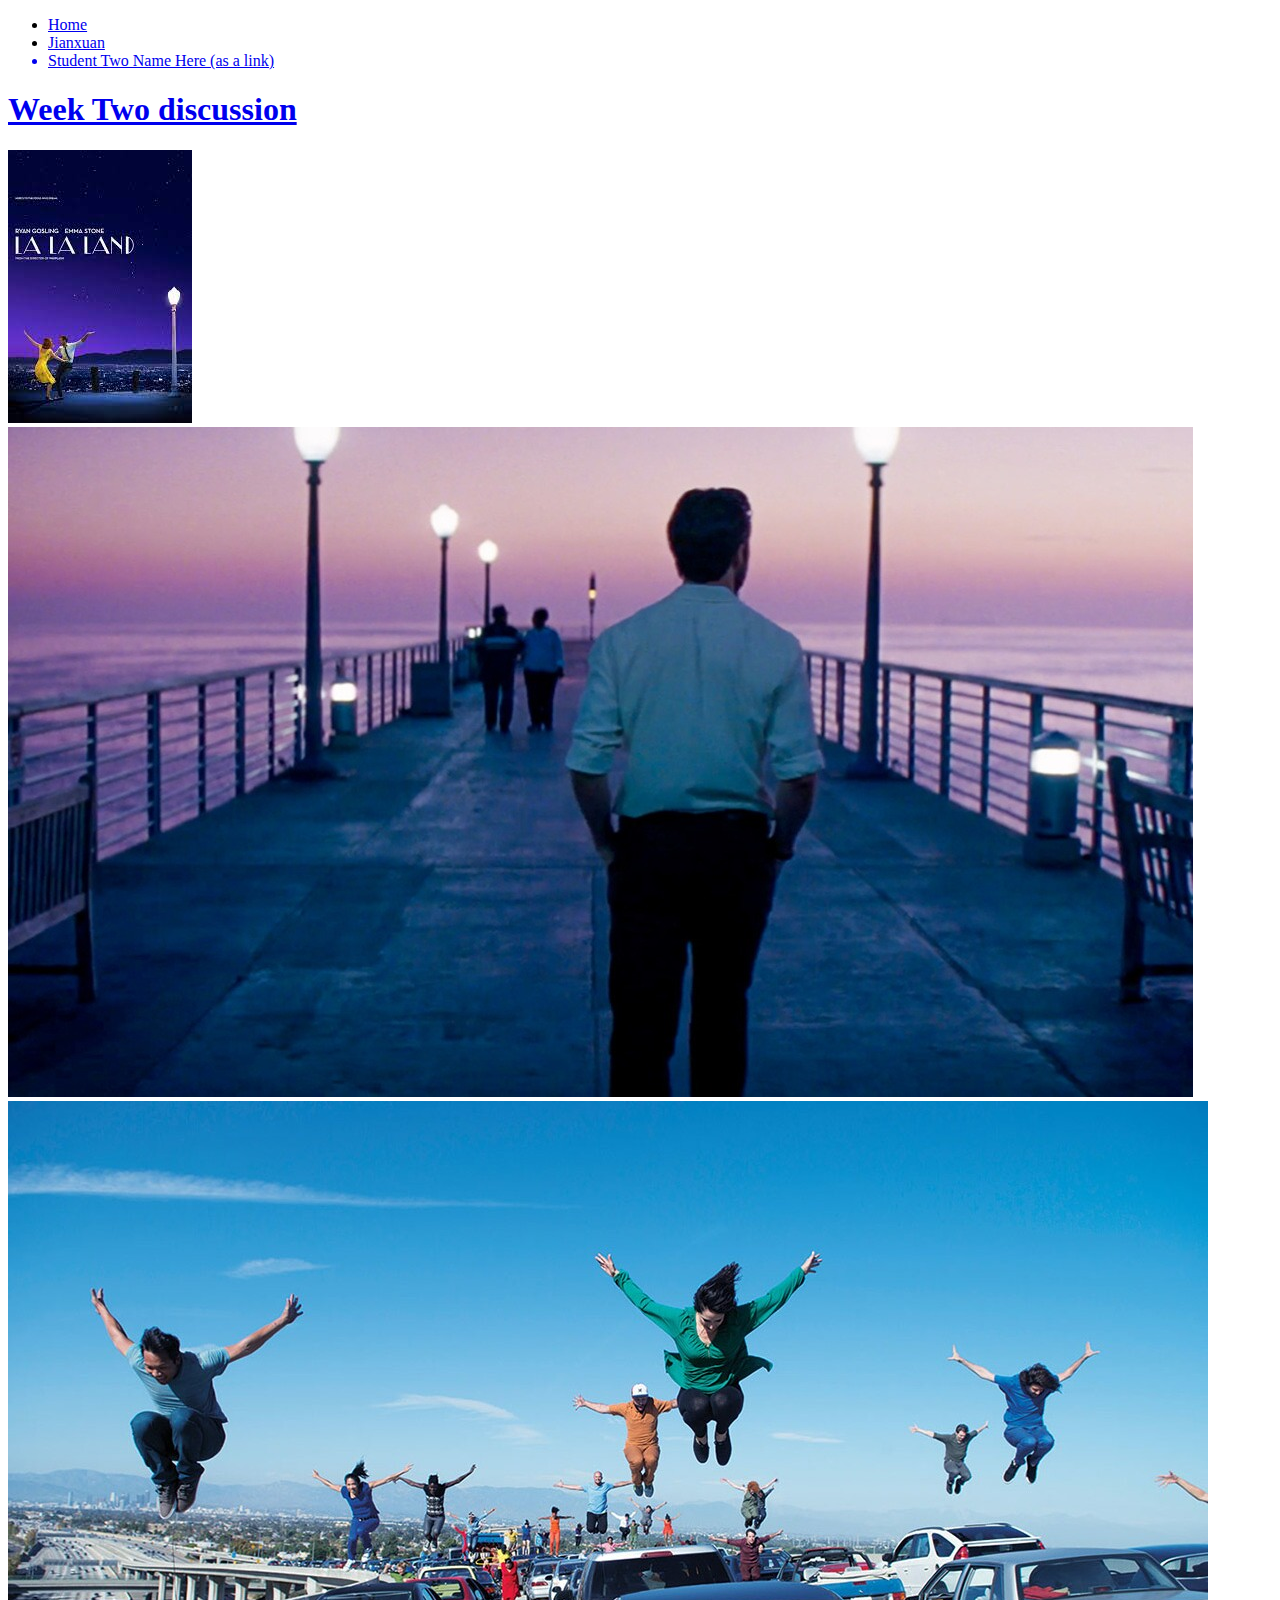
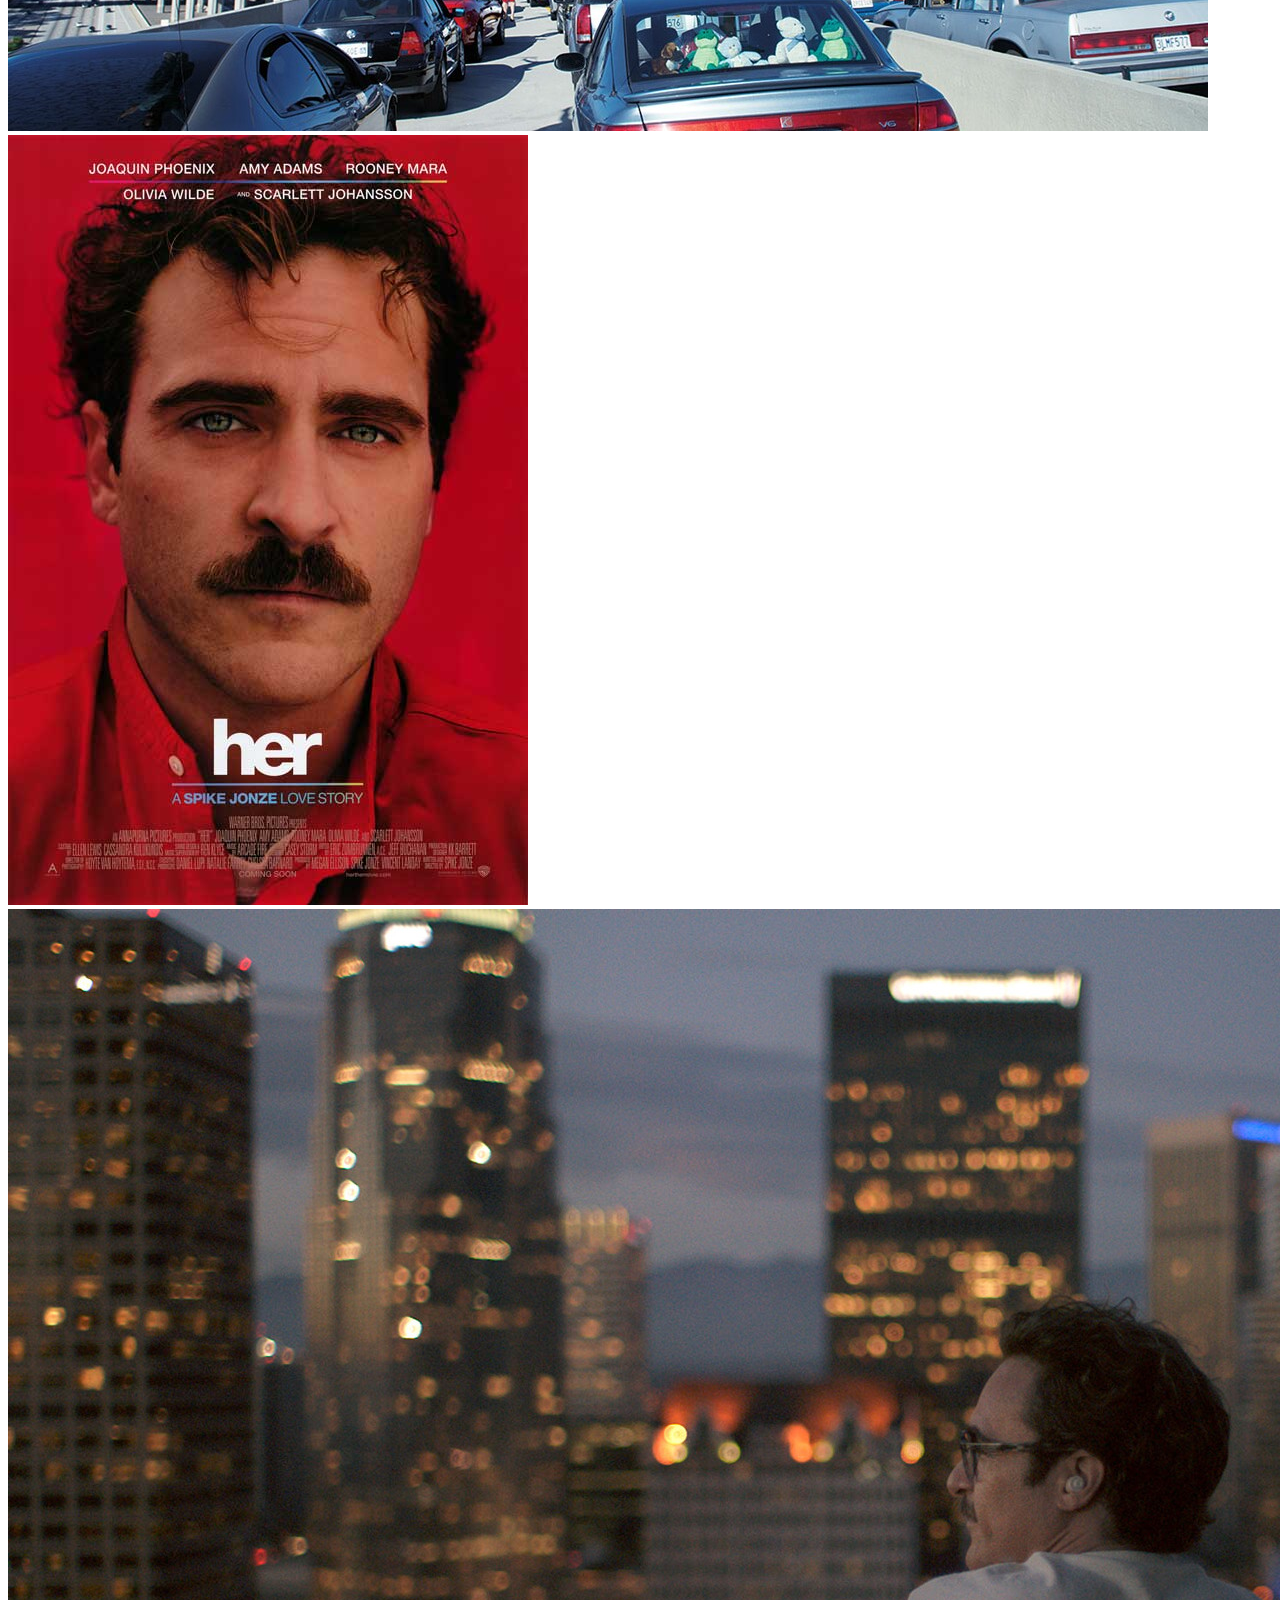
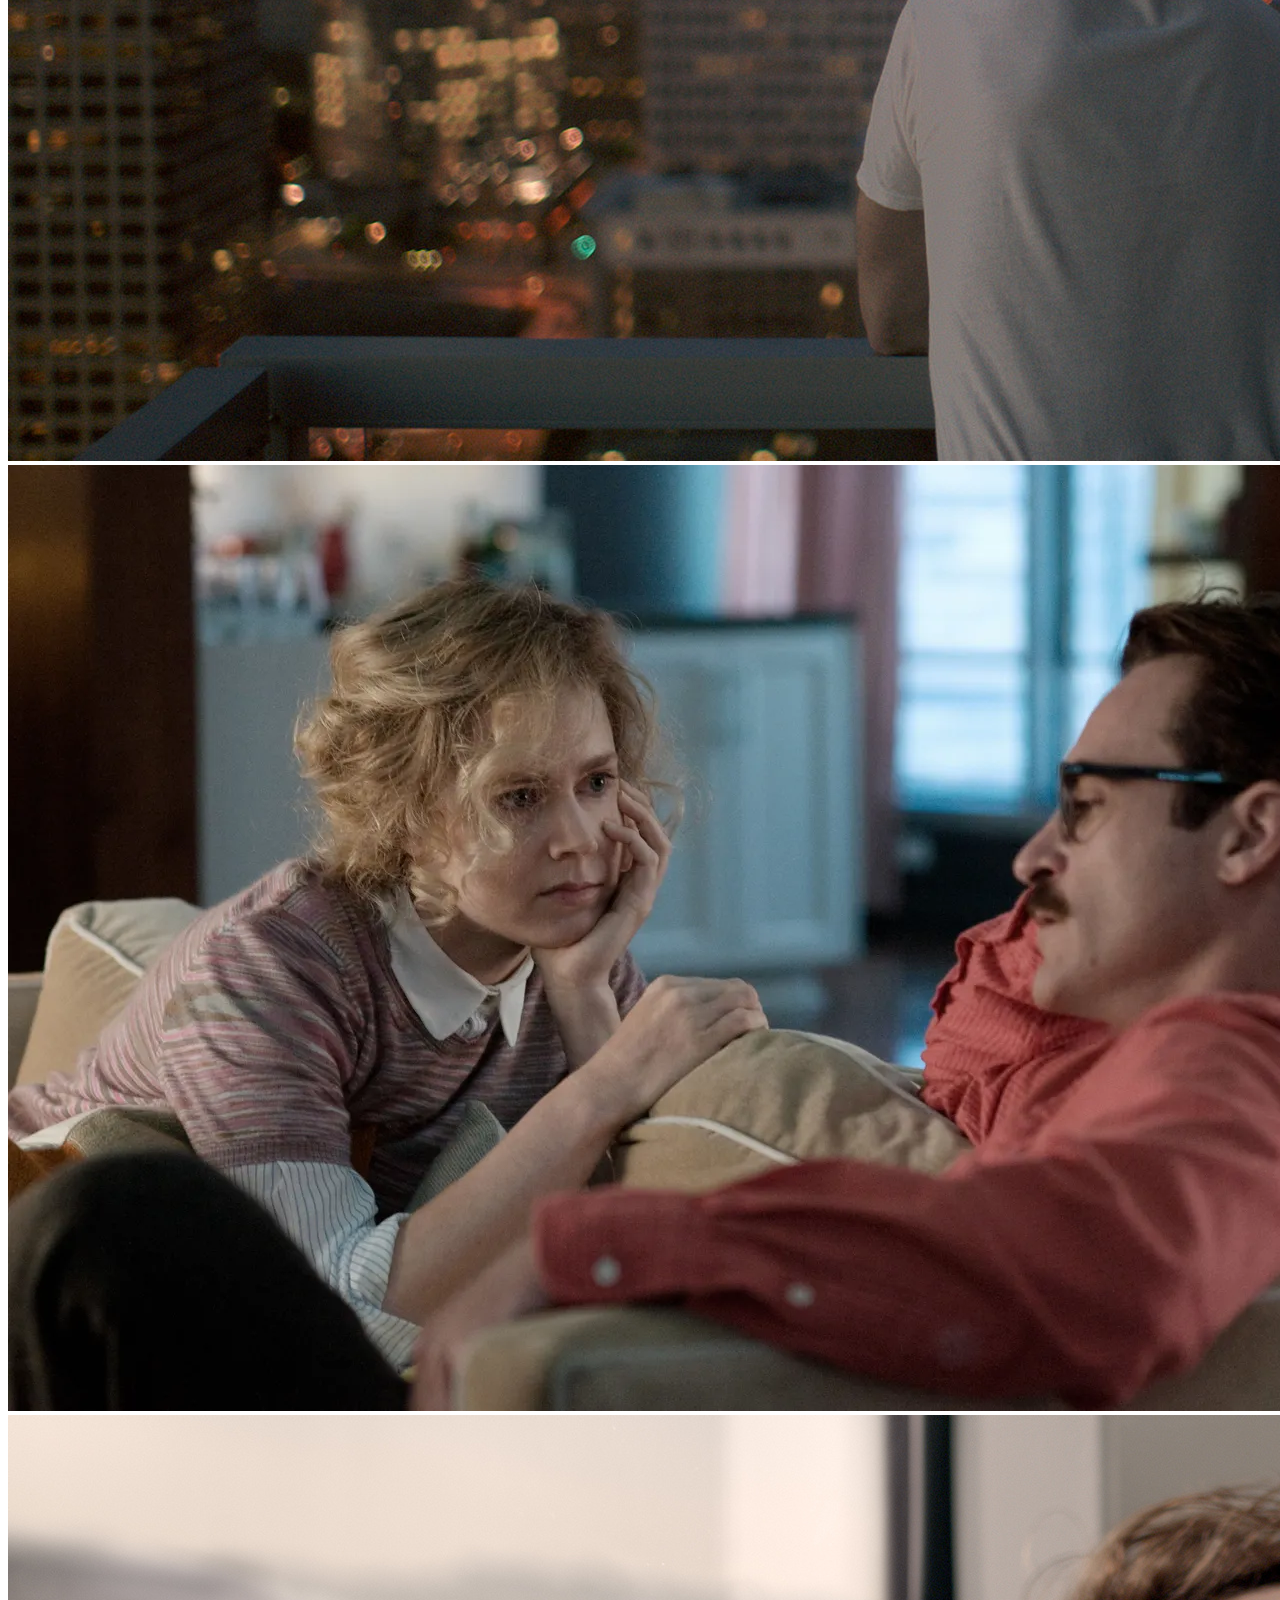
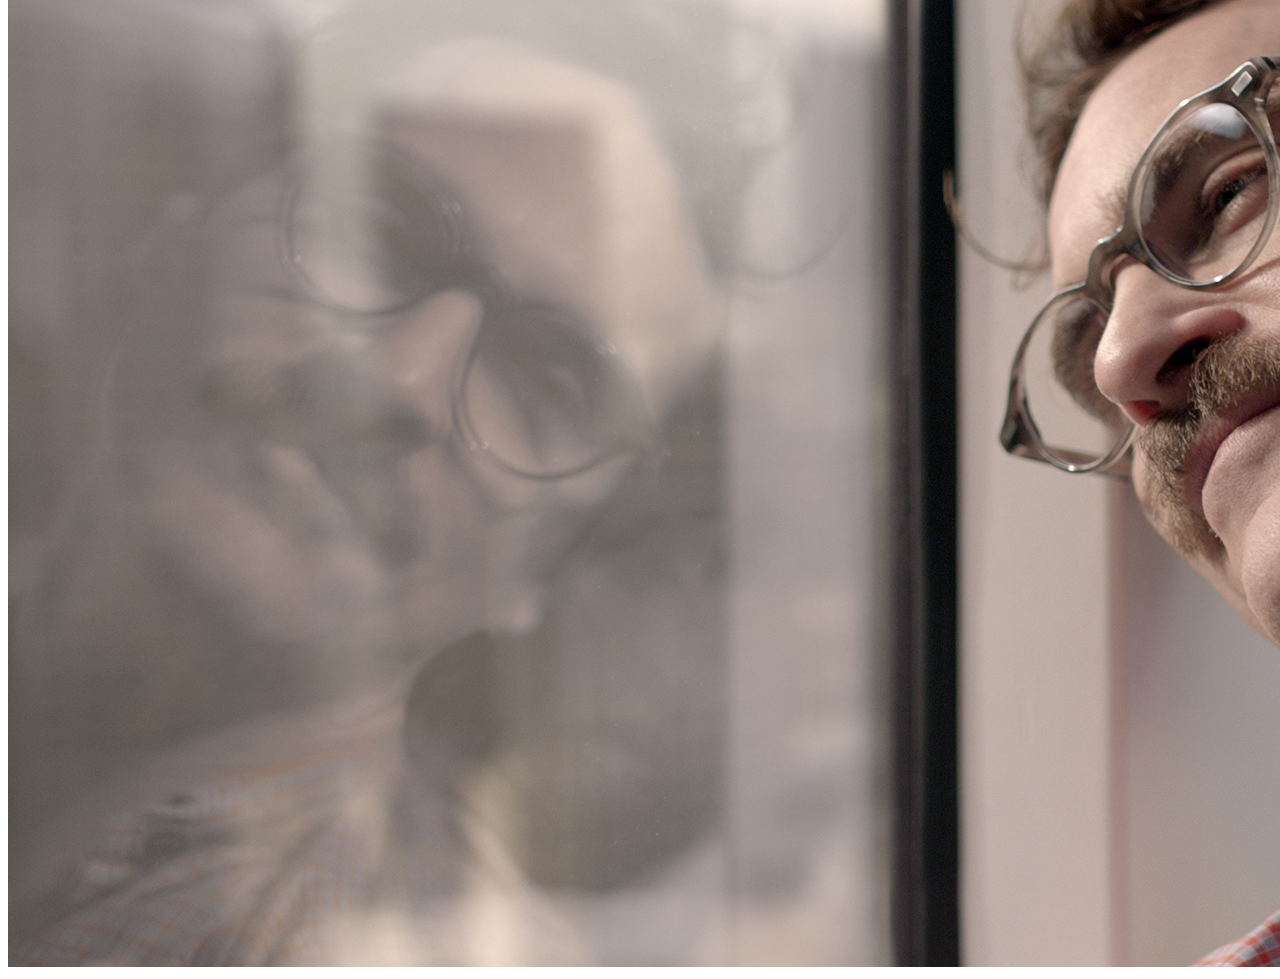
==== Jianxuan.html @ 0dd4fad9 "Add files via upload" ====
<!DOCTYPE html>
<html lang="en">
<head>
    <meta charset="UTF-8">
    <meta http-equiv="X-UA-Compatible" content="IE=edge">
    <meta name="viewport" content="width=device-width, initial-scale=1.0">
    <title>Document</title>
</head>
<body>
    <header>
        <nav>
            <ul>
                <li><a href = "index.html">Home</a></li>
                <li><a href="Jianxuan.html">Jianxuan</li>
                <li>Student Two Name Here (as a link)</li>
            </ul>
        </nav>
        <h1>Week Two discussion</h1>

    </header>
    <main>
        <img src="images/lalaland.jpeg" alt="lalaland">
        <img src="images/lalaland_man.jpeg" alt="lalaland_man">
        <img src="images/lalaland_dance.jpeg" alt="lalaland_dance">
        <img src="images/her.jpeg" alt="her">
        <img src="images/her_city.jpg" alt="her_city">
        <img src="images/her_manandwoman.jpg" alt="her_manandwoman">
        <img src="images/her_train.jpg" alt="her_train">
    </main>
</body>
</html>
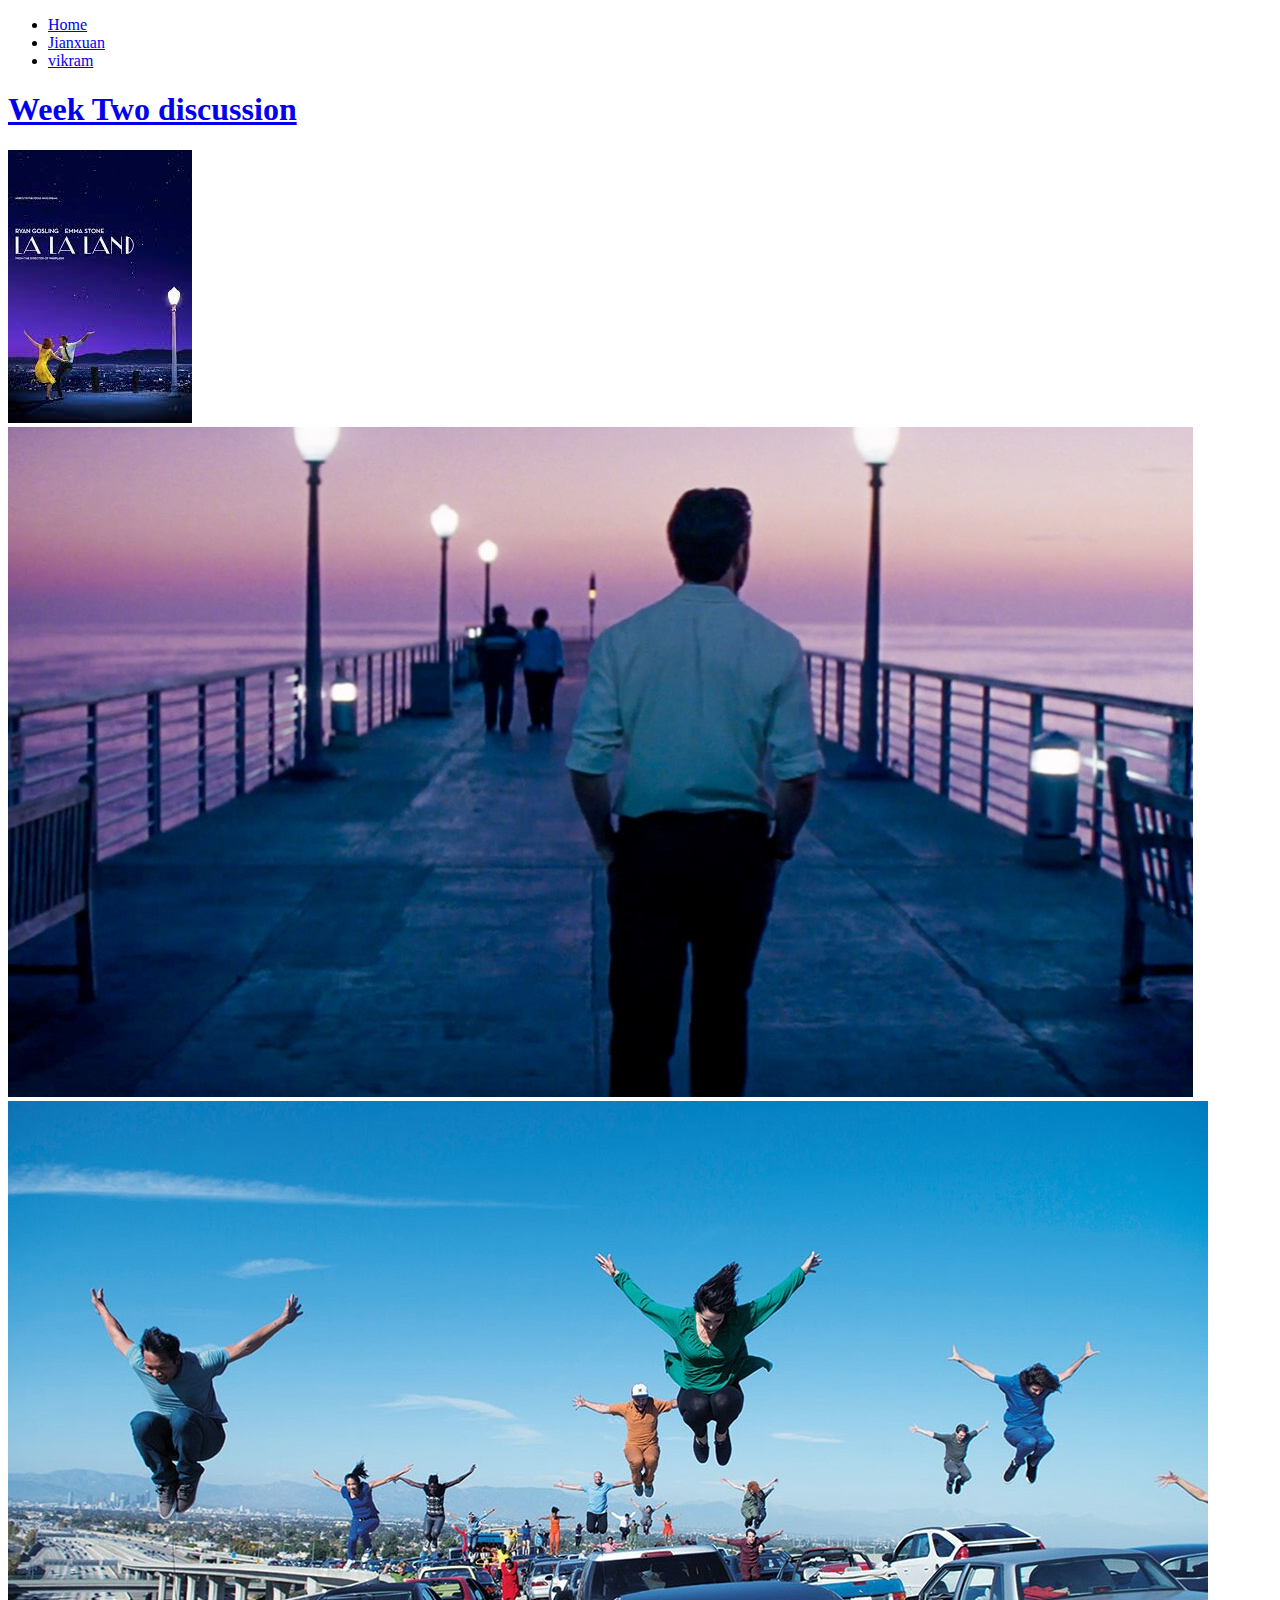
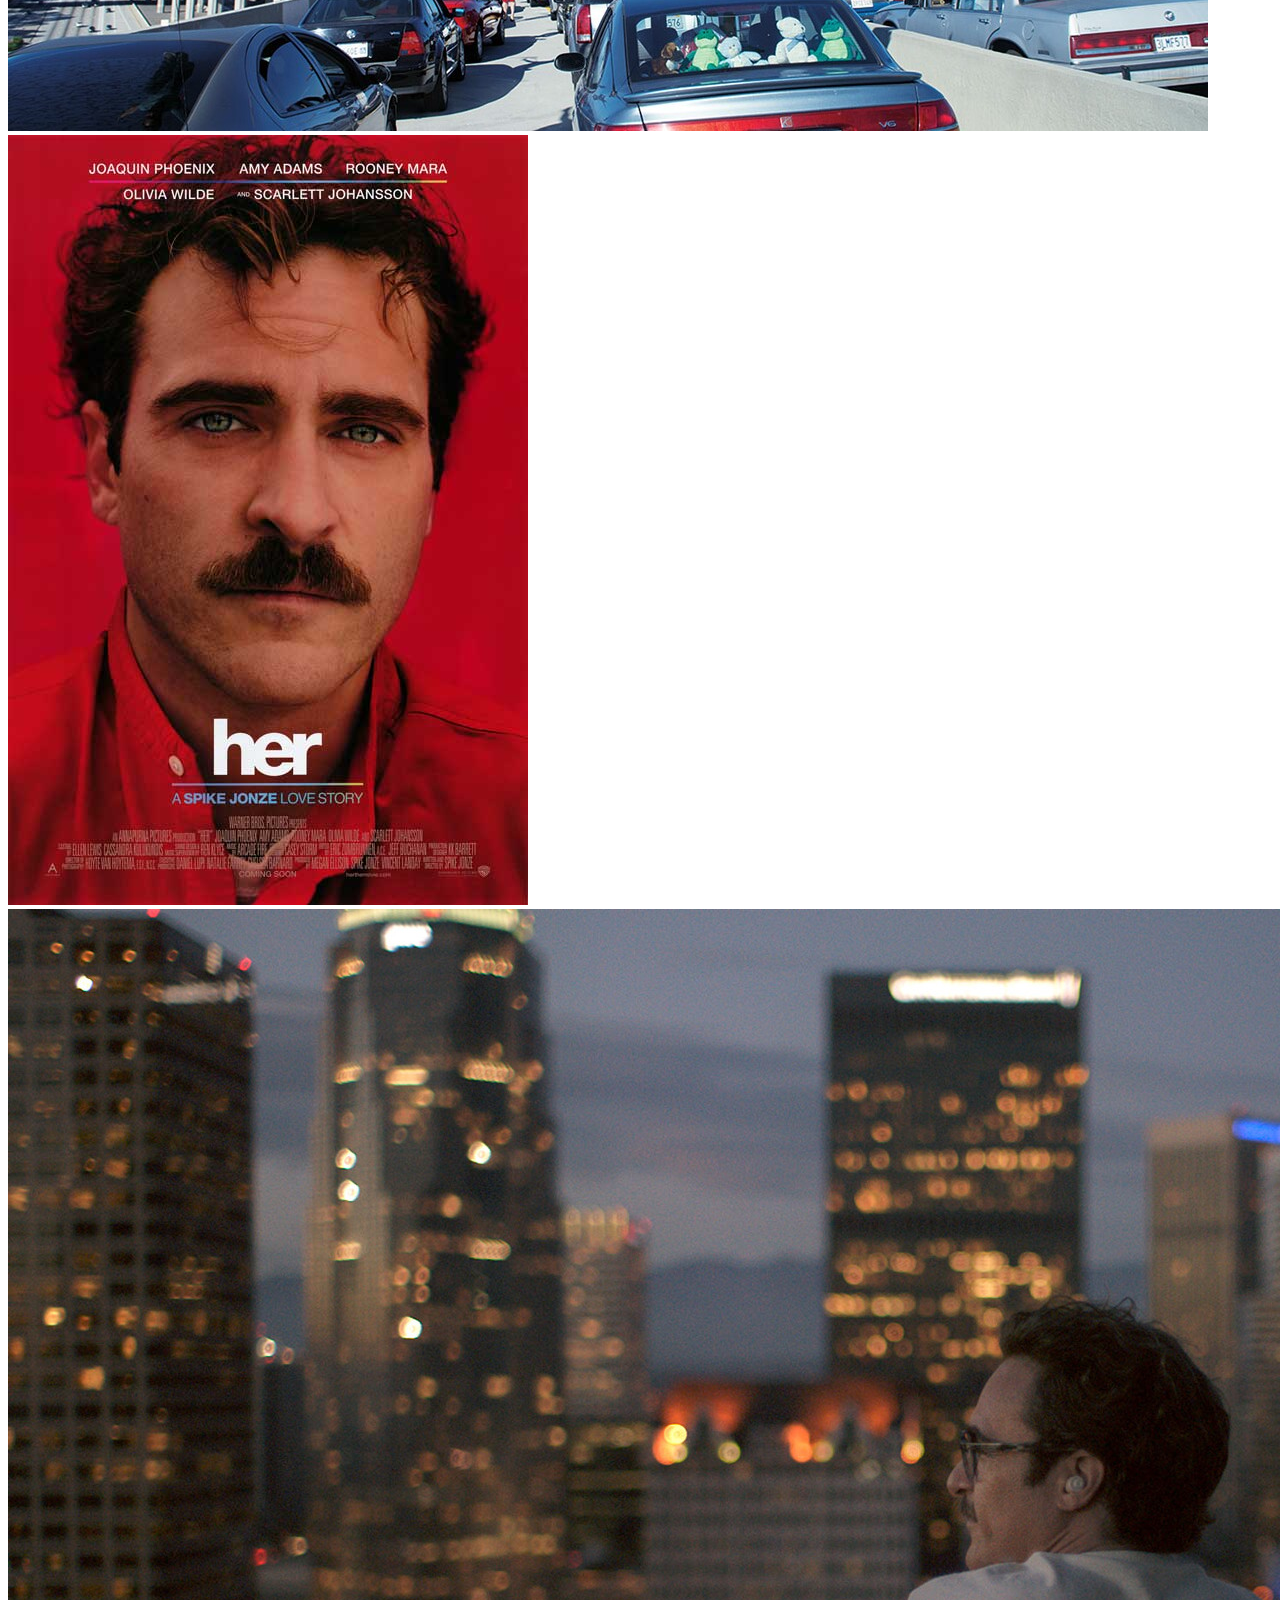
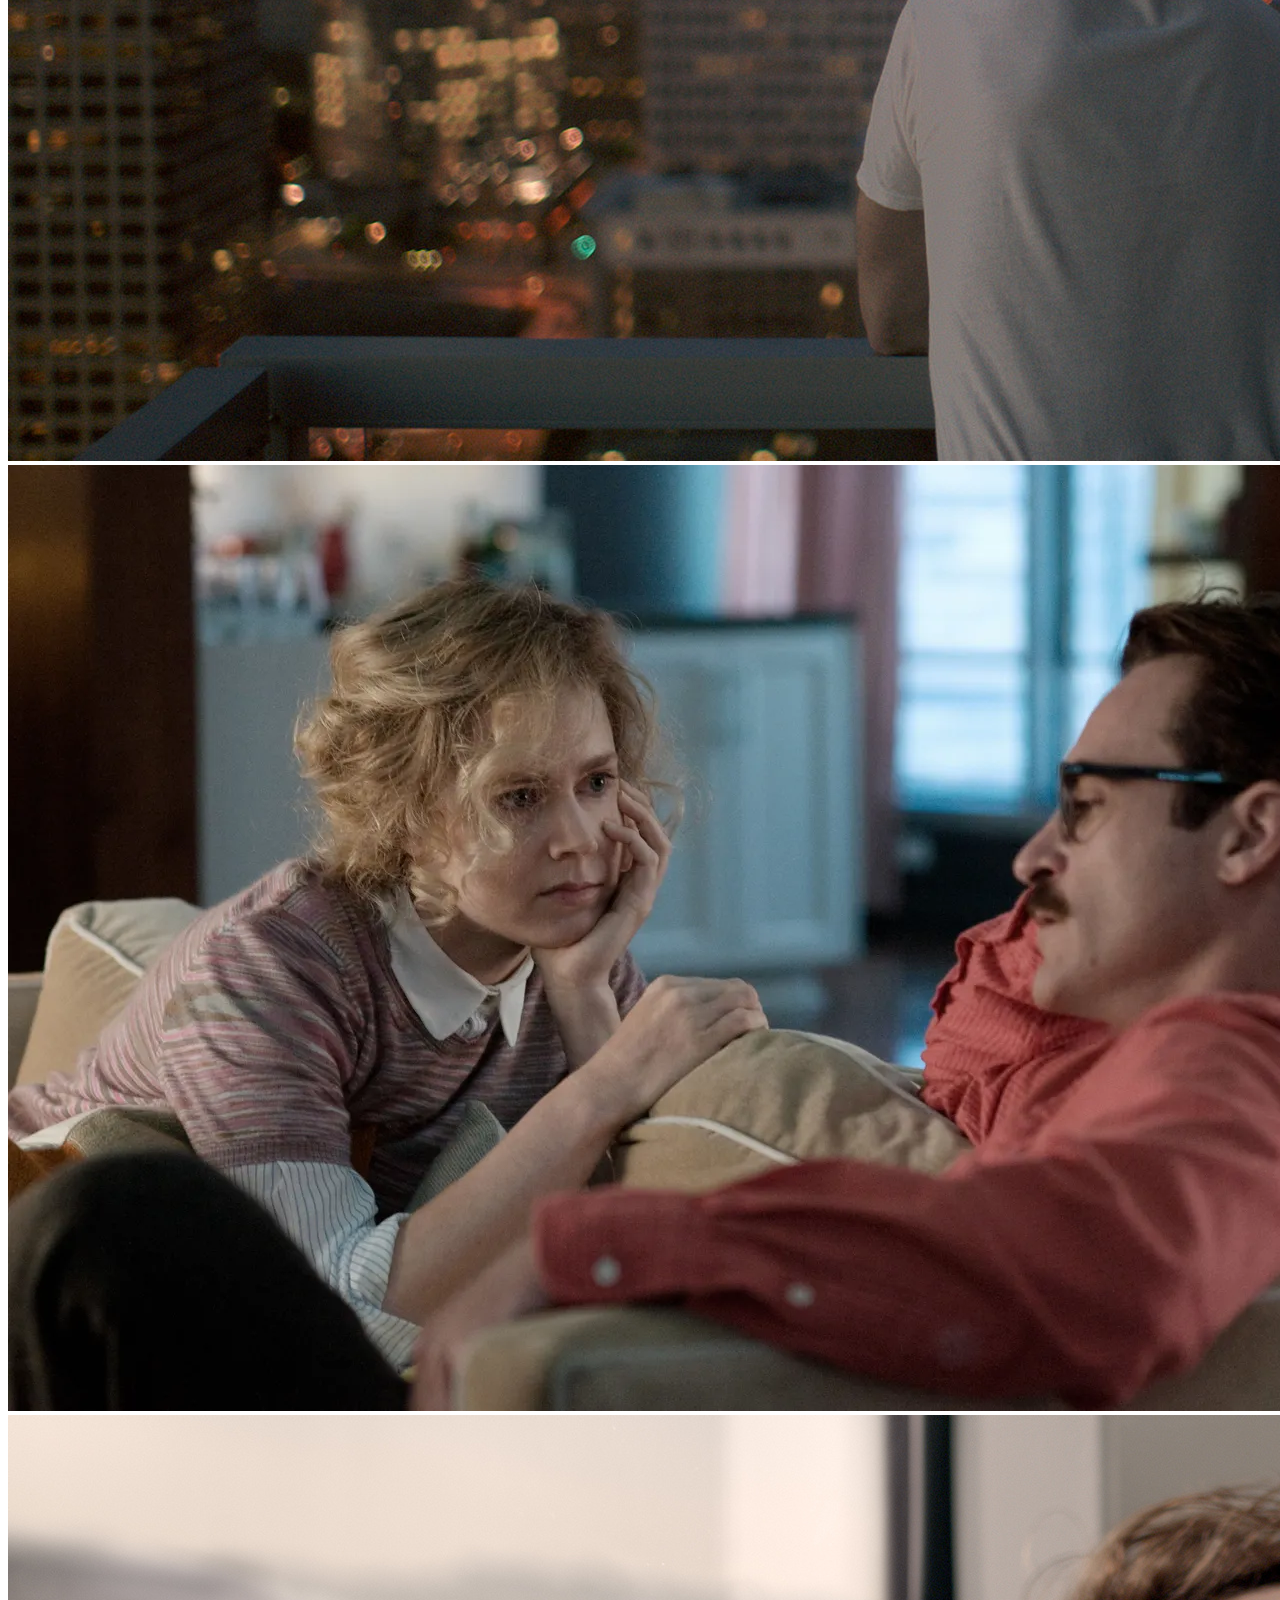
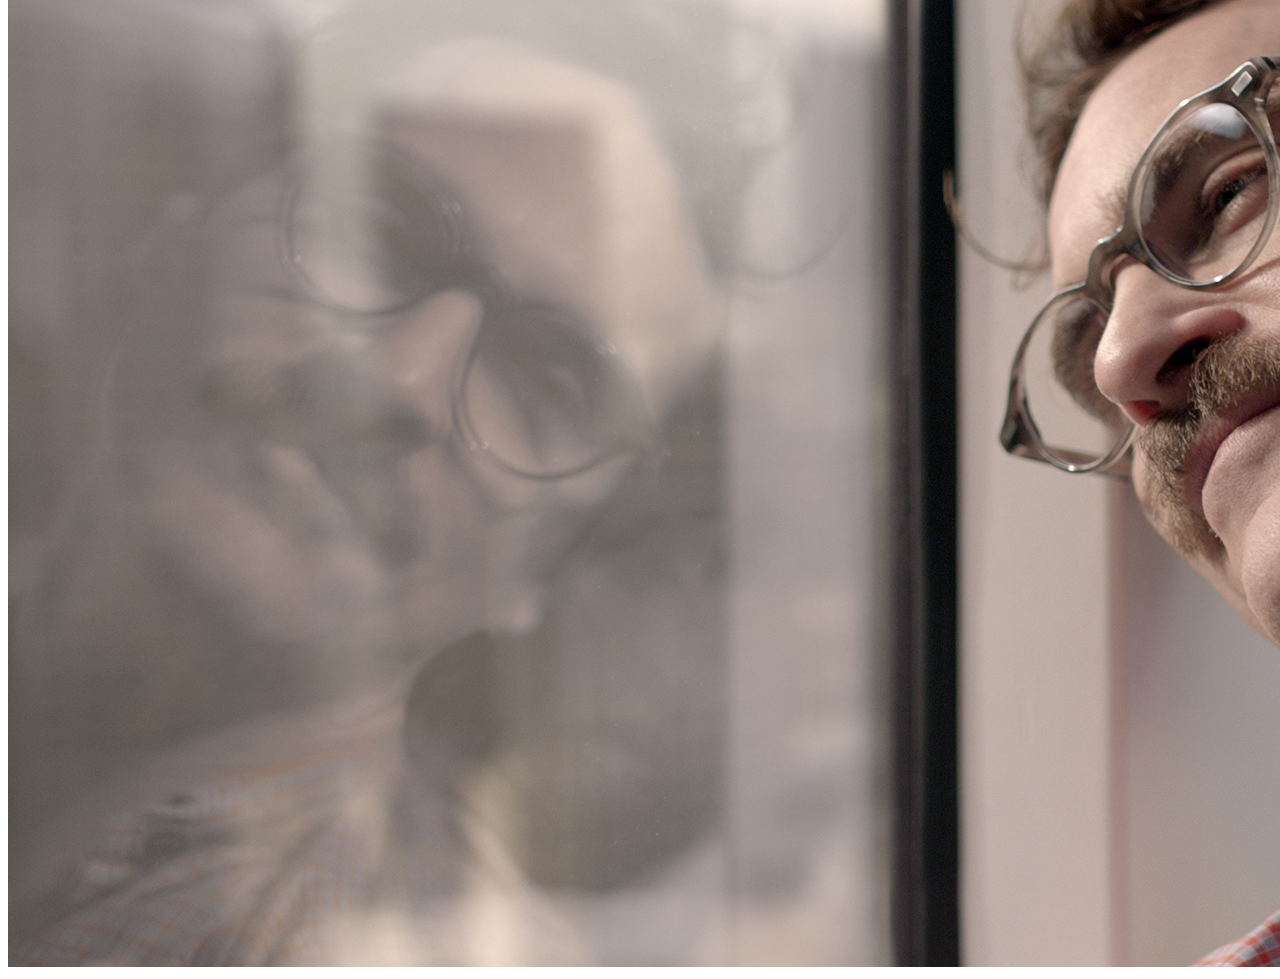
==== commit e3794862: "Add files via upload" ====
--- a/Jianxuan.html
+++ b/Jianxuan.html
@@ -12,7 +12,7 @@
             <ul>
                 <li><a href = "index.html">Home</a></li>
                 <li><a href="Jianxuan.html">Jianxuan</li>
-                <li>Student Two Name Here (as a link)</li>
+                <li><a href="vikram.html">vikram</li>
             </ul>
         </nav>
         <h1>Week Two discussion</h1>
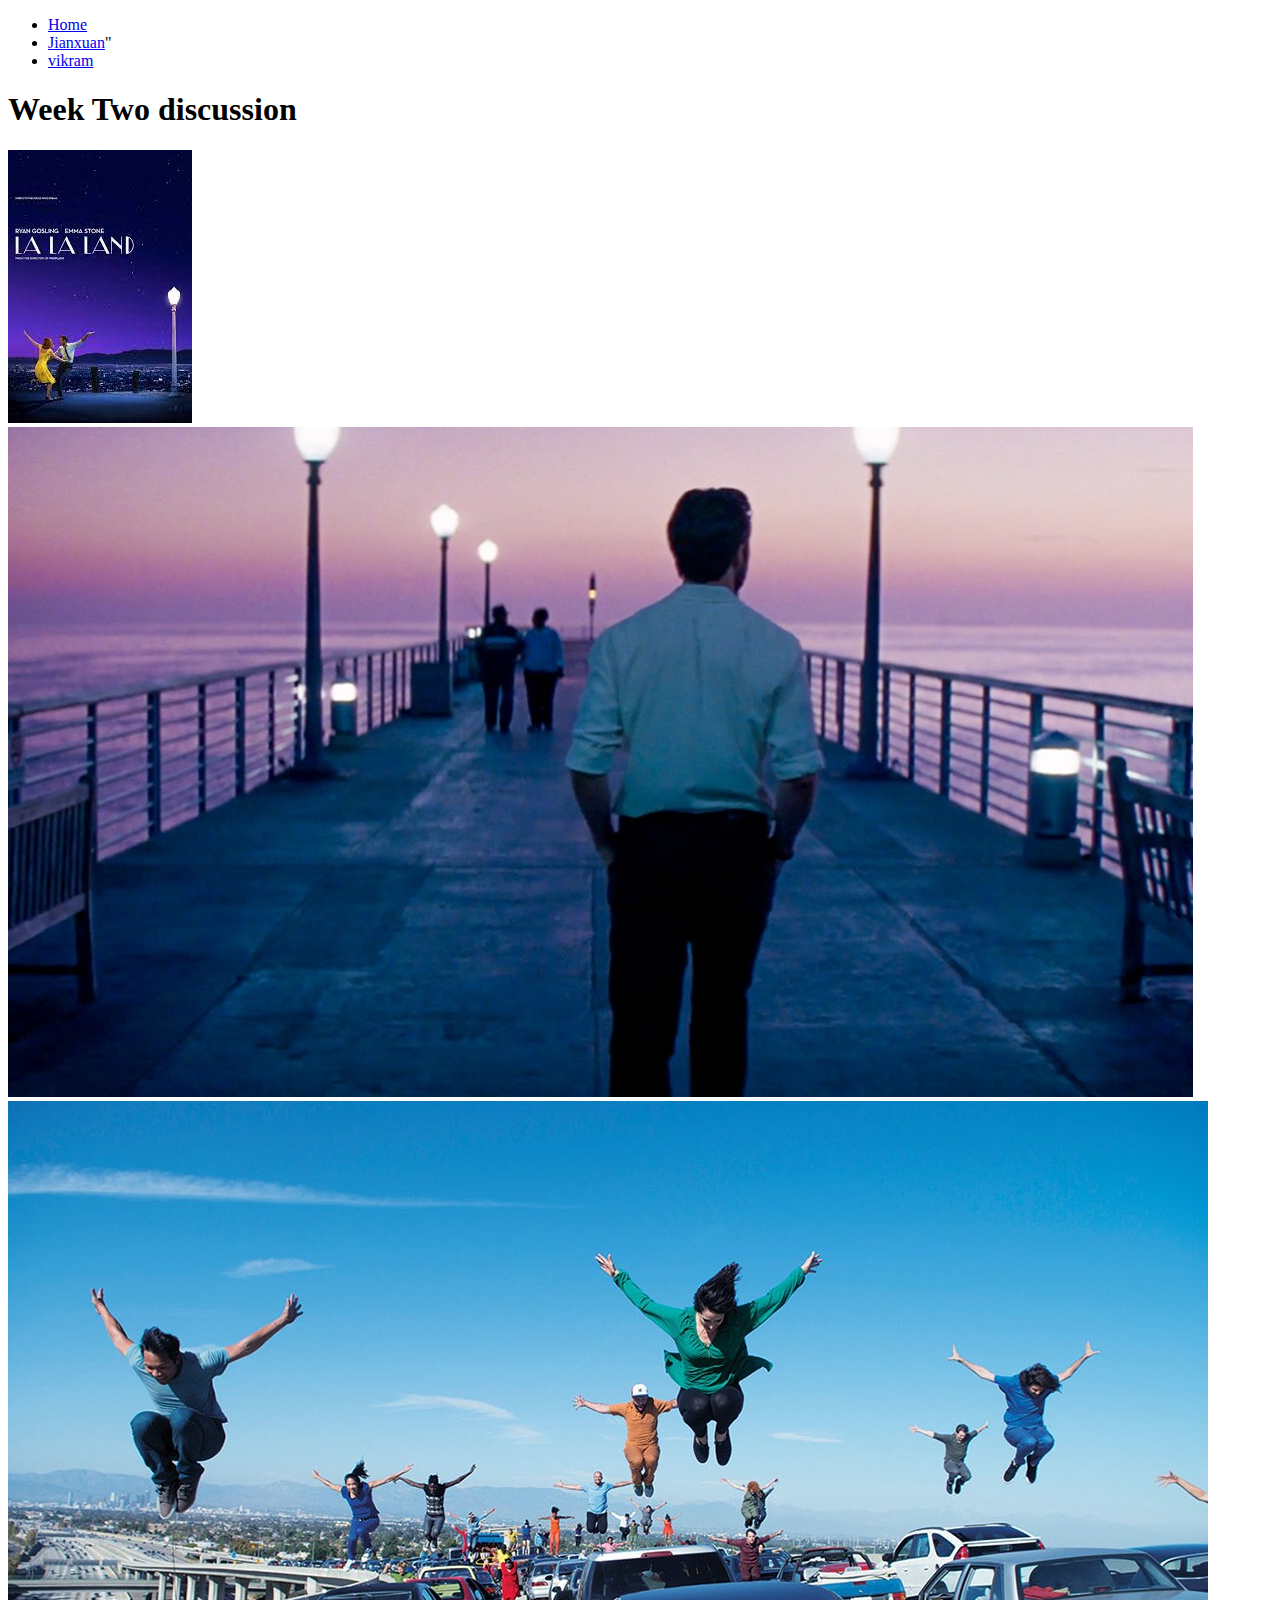
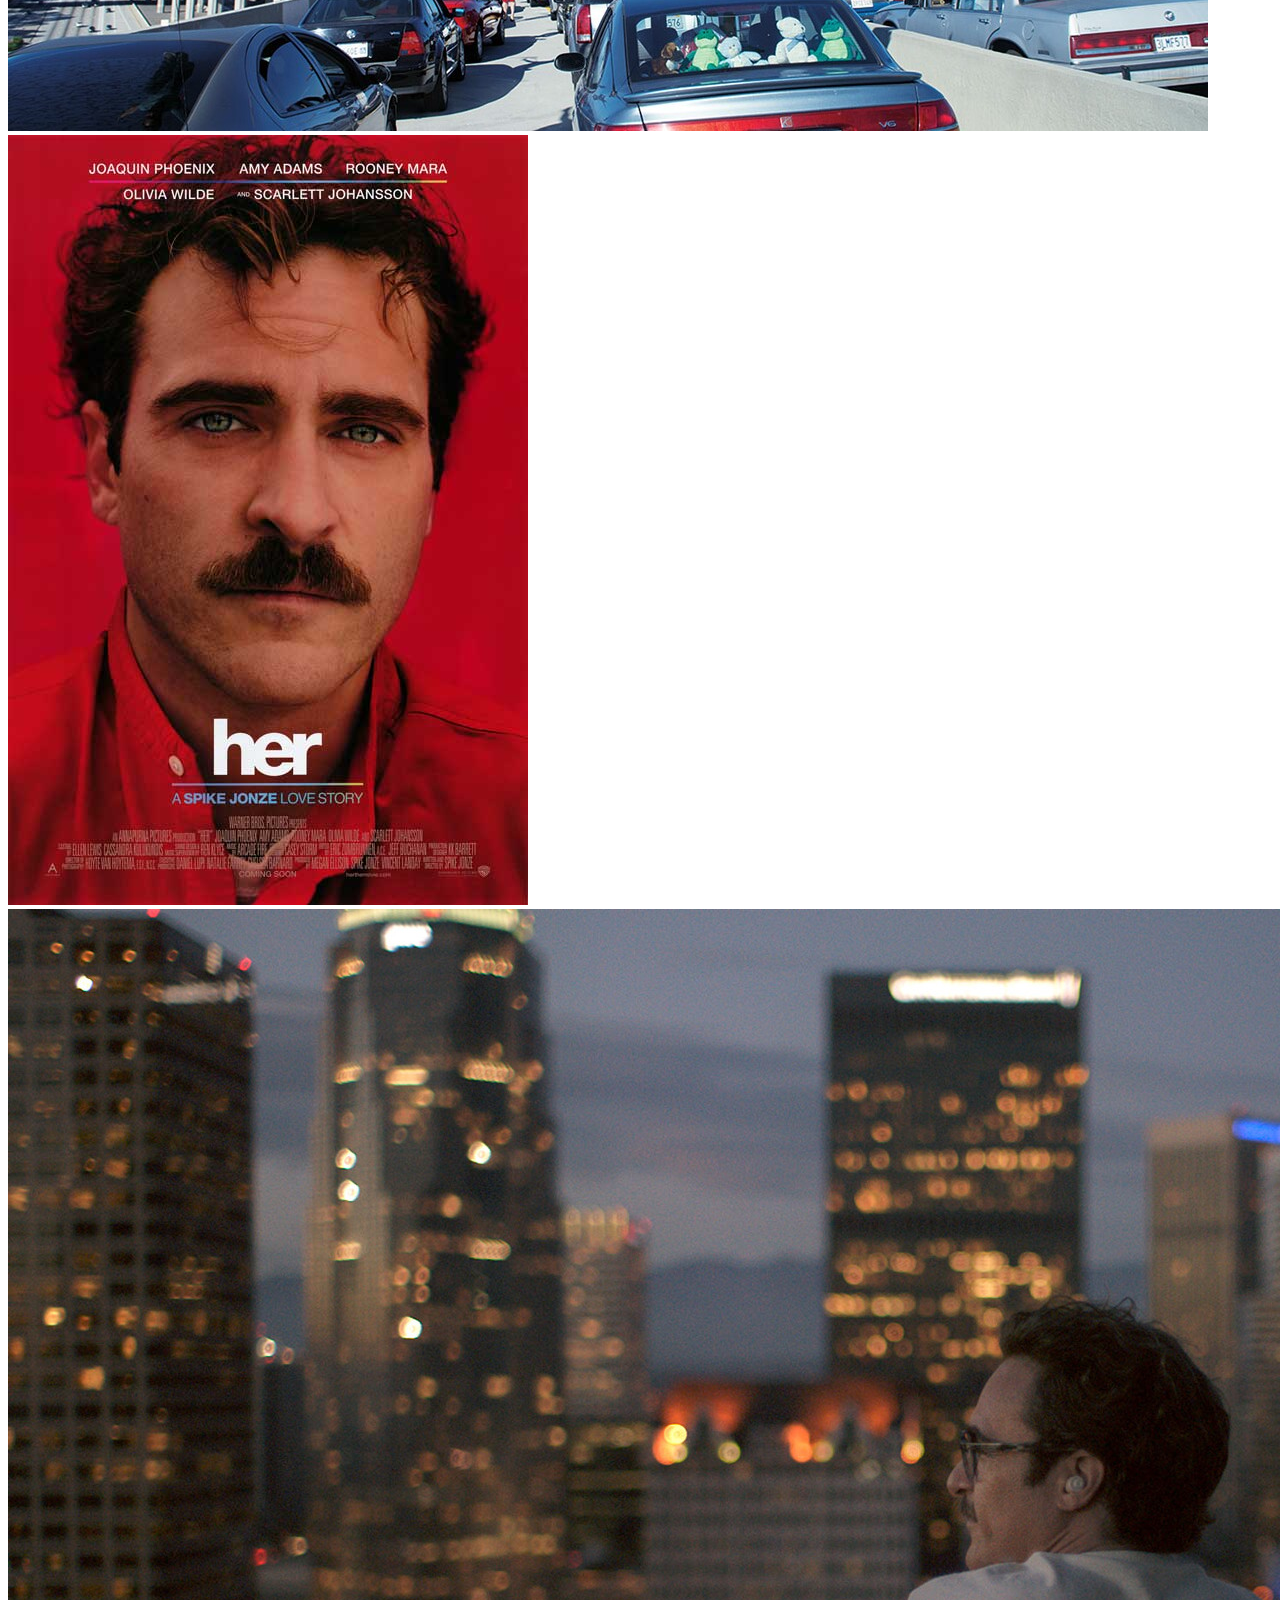
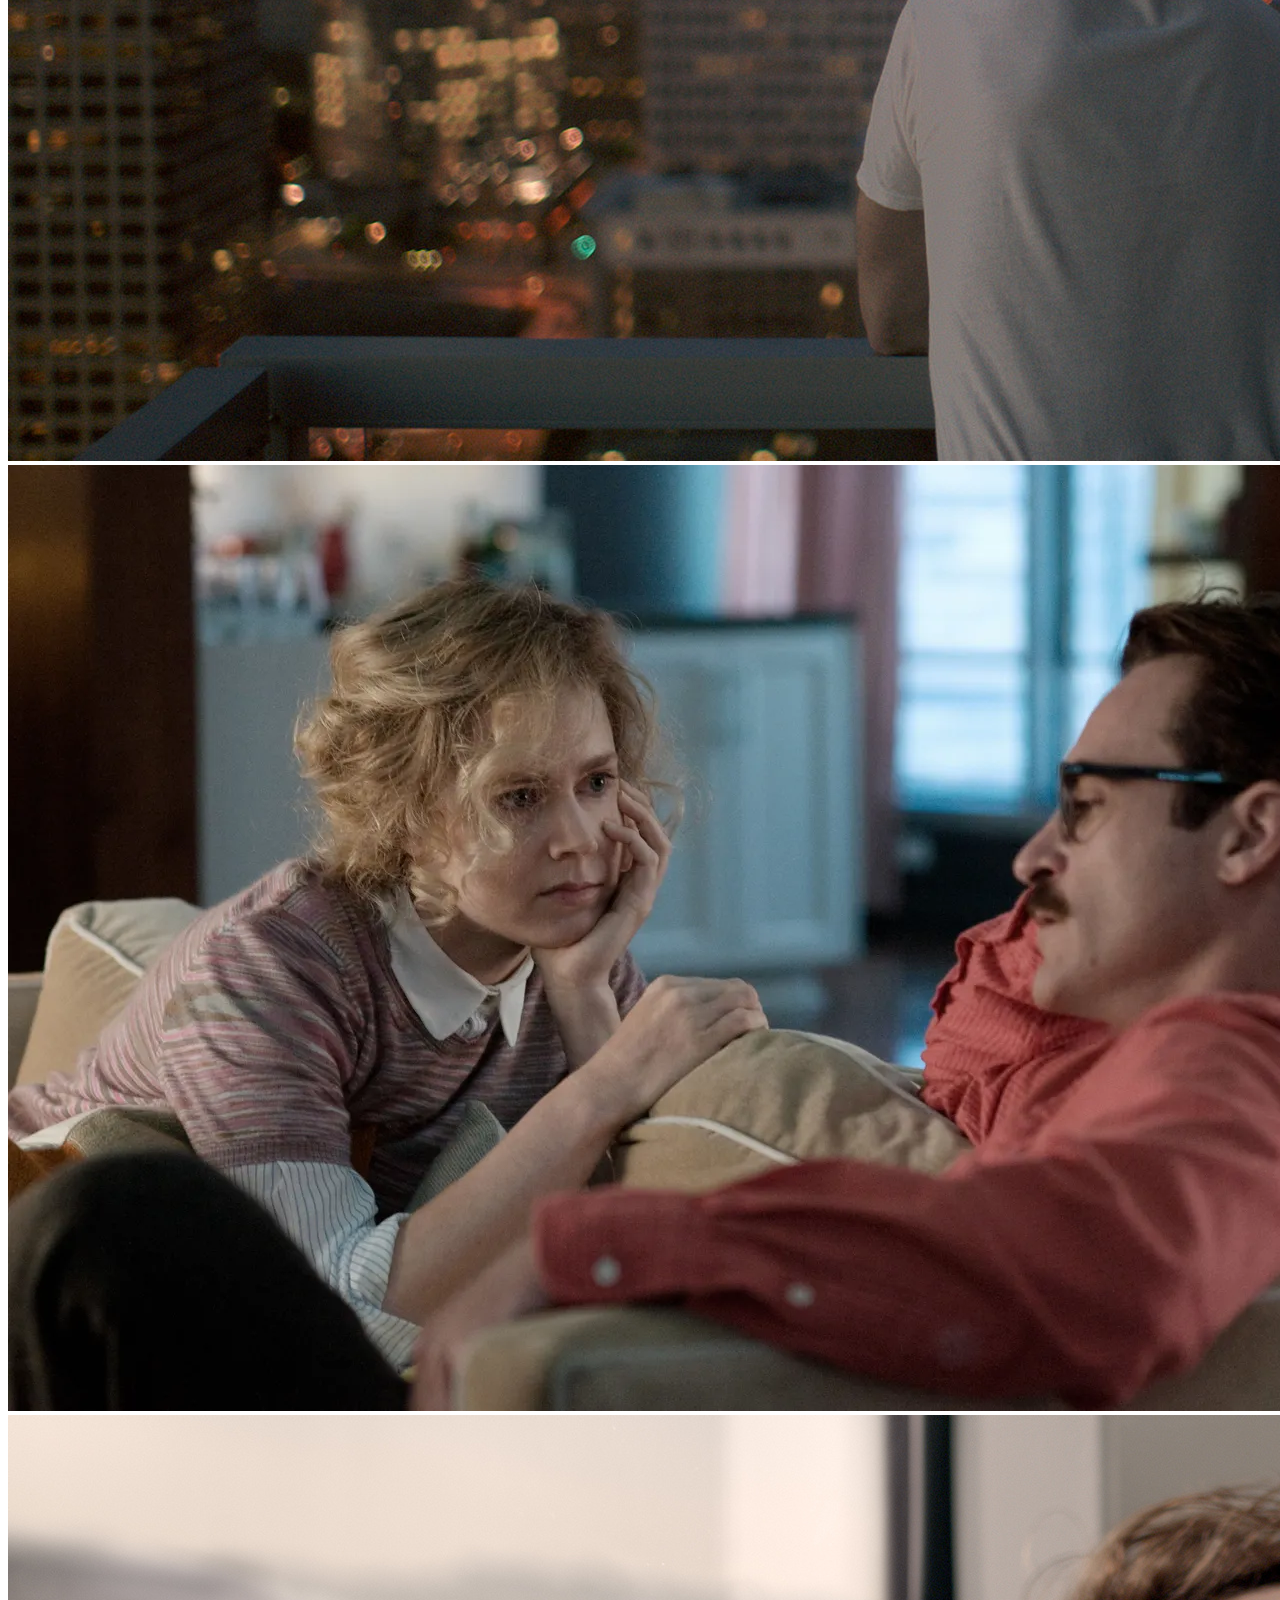
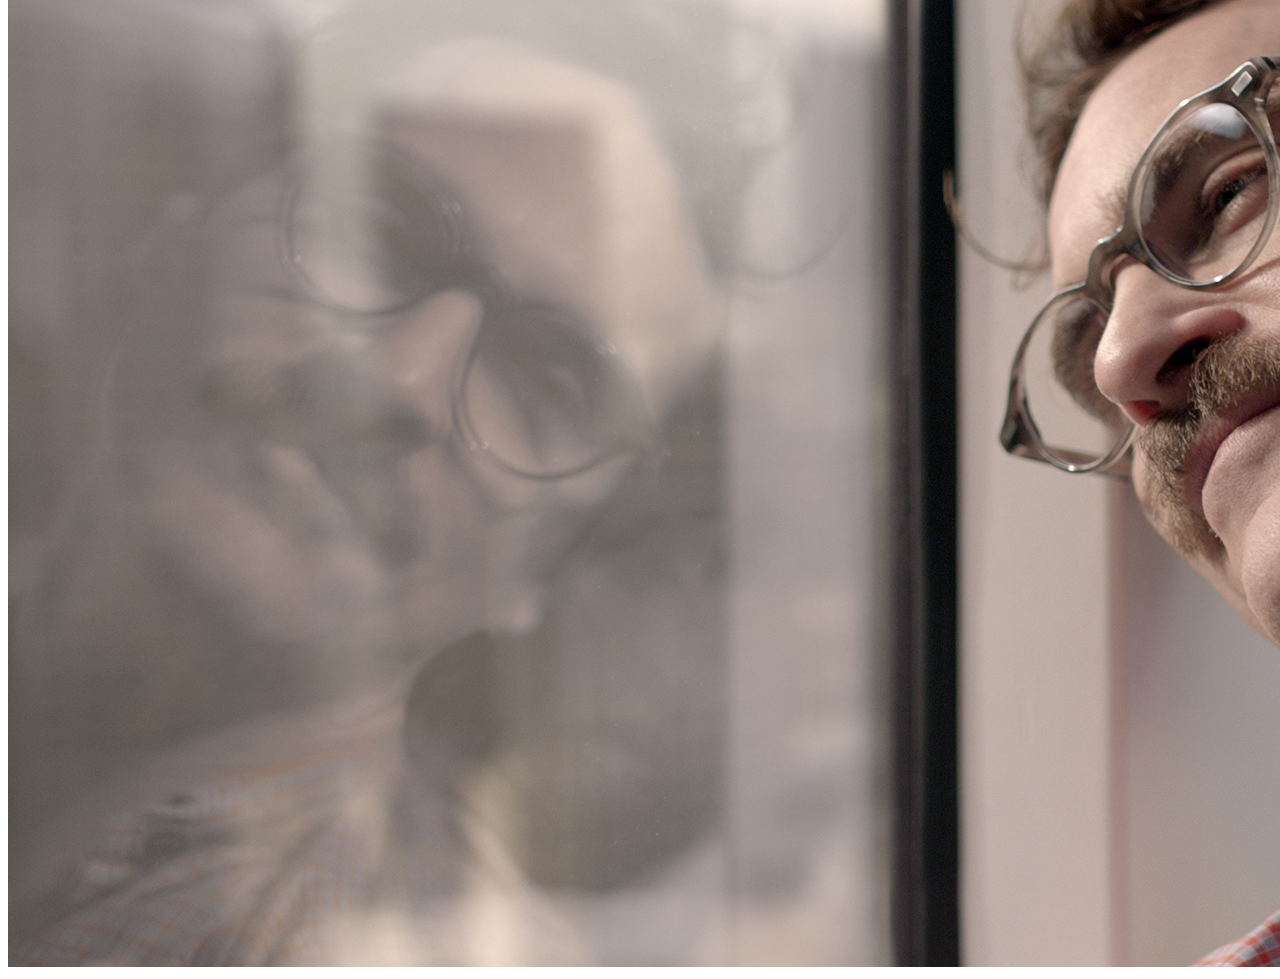
==== commit 0edcb965: "Update Jianxuan.html" ====
--- a/Jianxuan.html
+++ b/Jianxuan.html
@@ -11,8 +11,8 @@
         <nav>
             <ul>
                 <li><a href = "index.html">Home</a></li>
-                <li><a href="Jianxuan.html">Jianxuan</li>
-                <li><a href="vikram.html">vikram</li>
+                <li><a href  = "Jianxuan.html">Jianxuan</a>"</li>
+                <li><a href = "vikram.html" >vikram </a></li>
             </ul>
         </nav>
         <h1>Week Two discussion</h1>
@@ -28,4 +28,4 @@
         <img src="images/her_train.jpg" alt="her_train">
     </main>
 </body>
-</html>+</html>
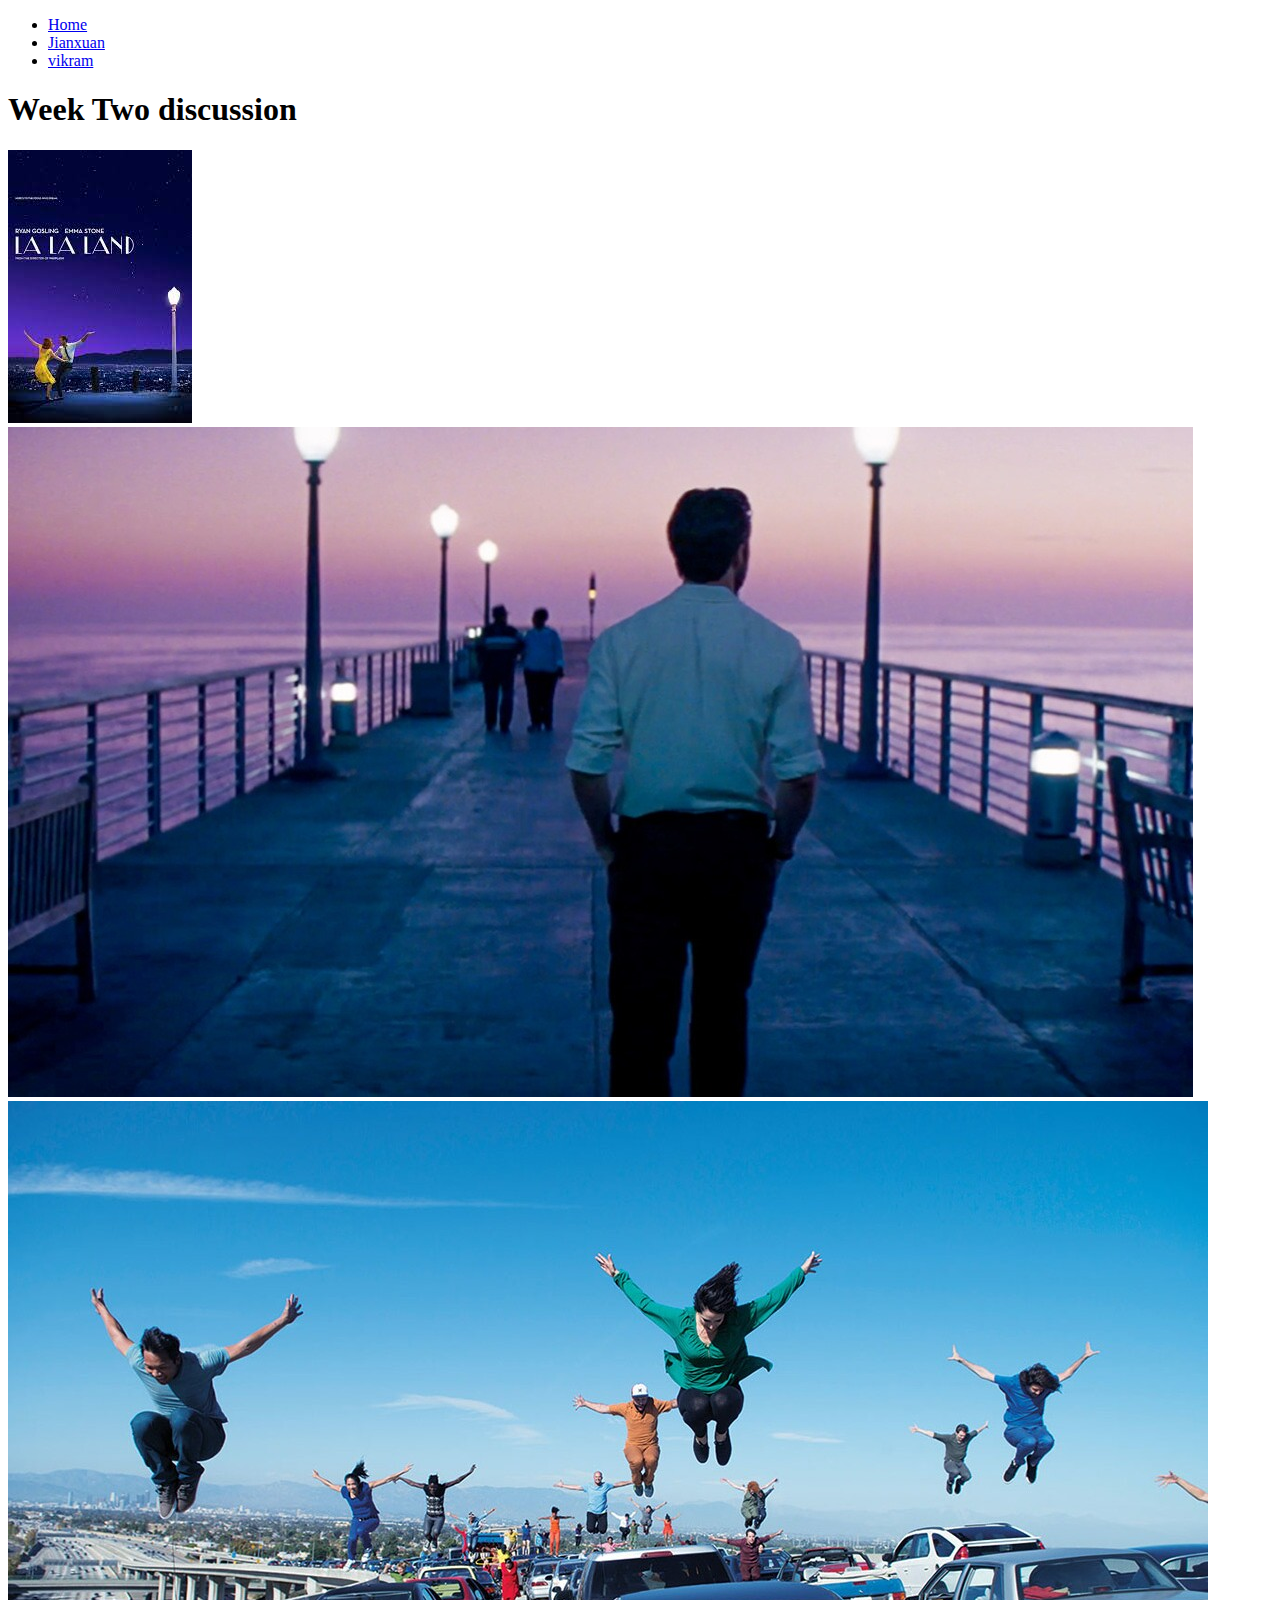
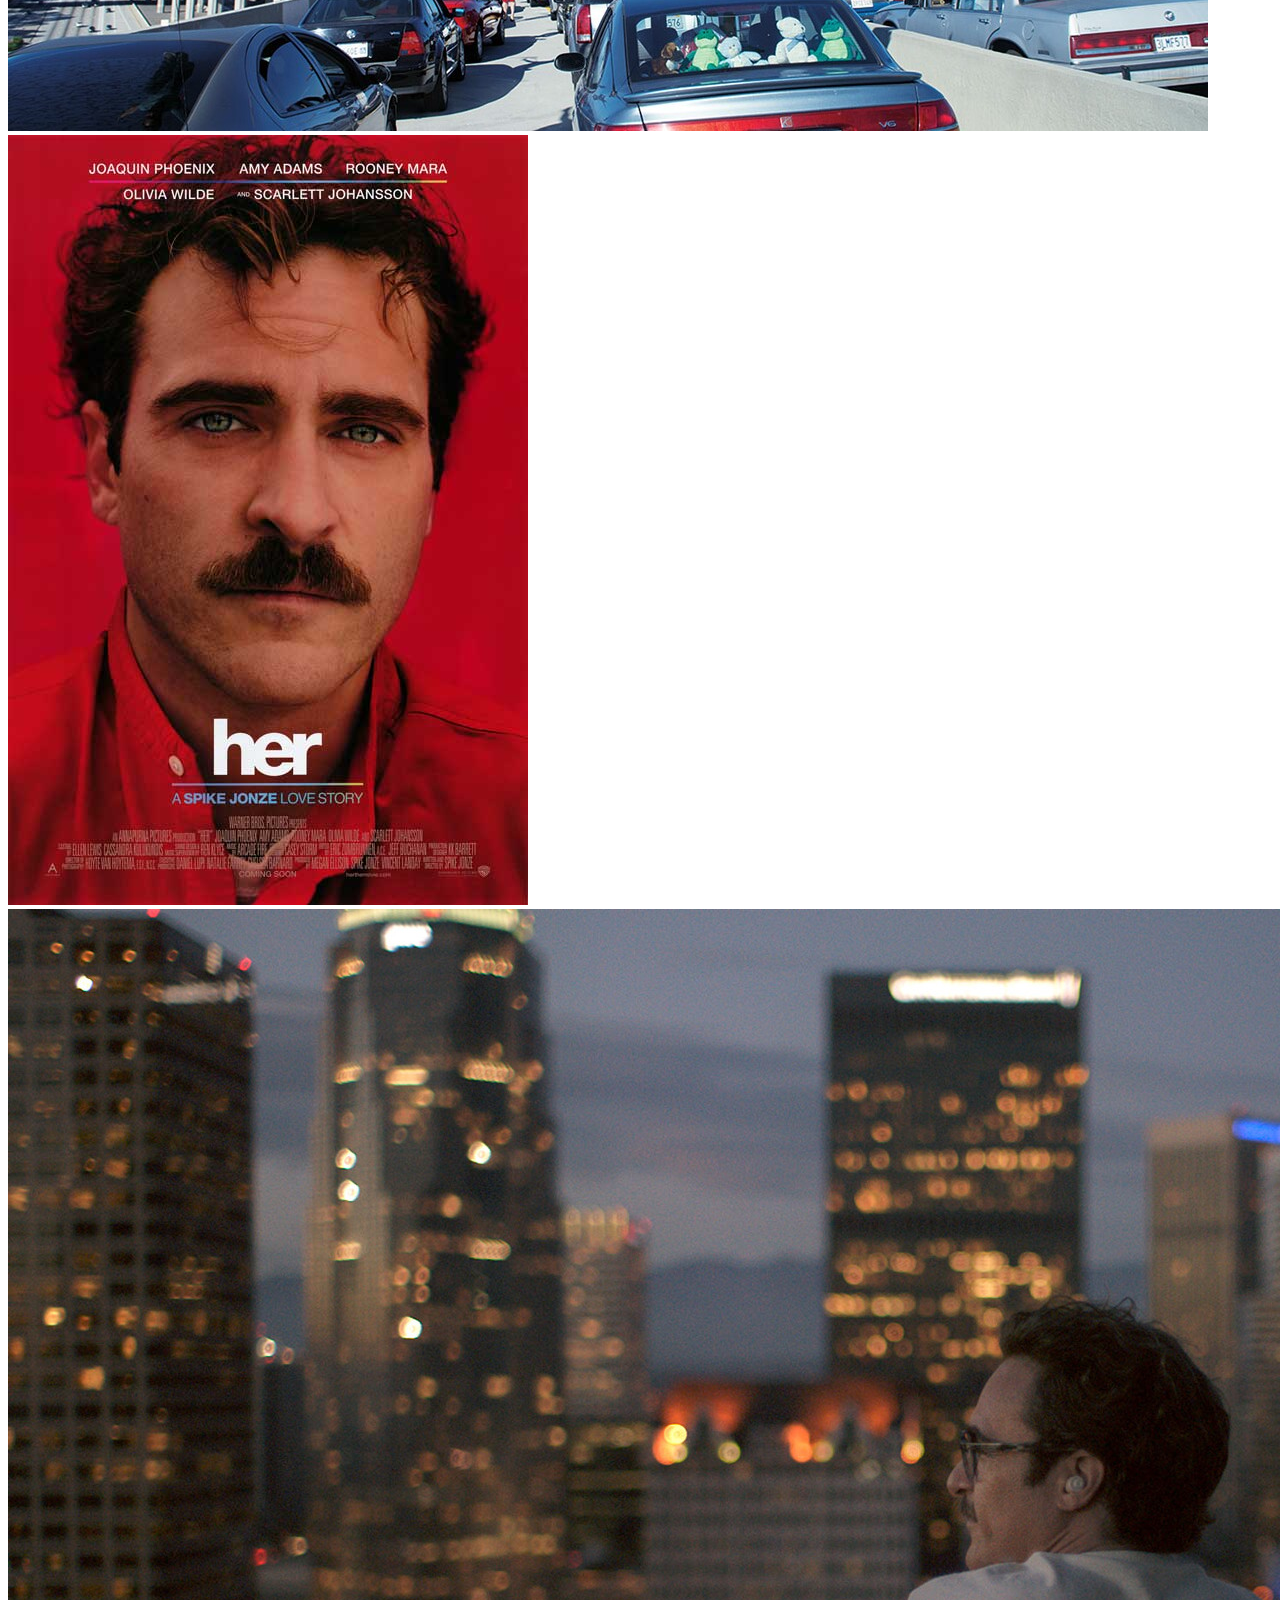
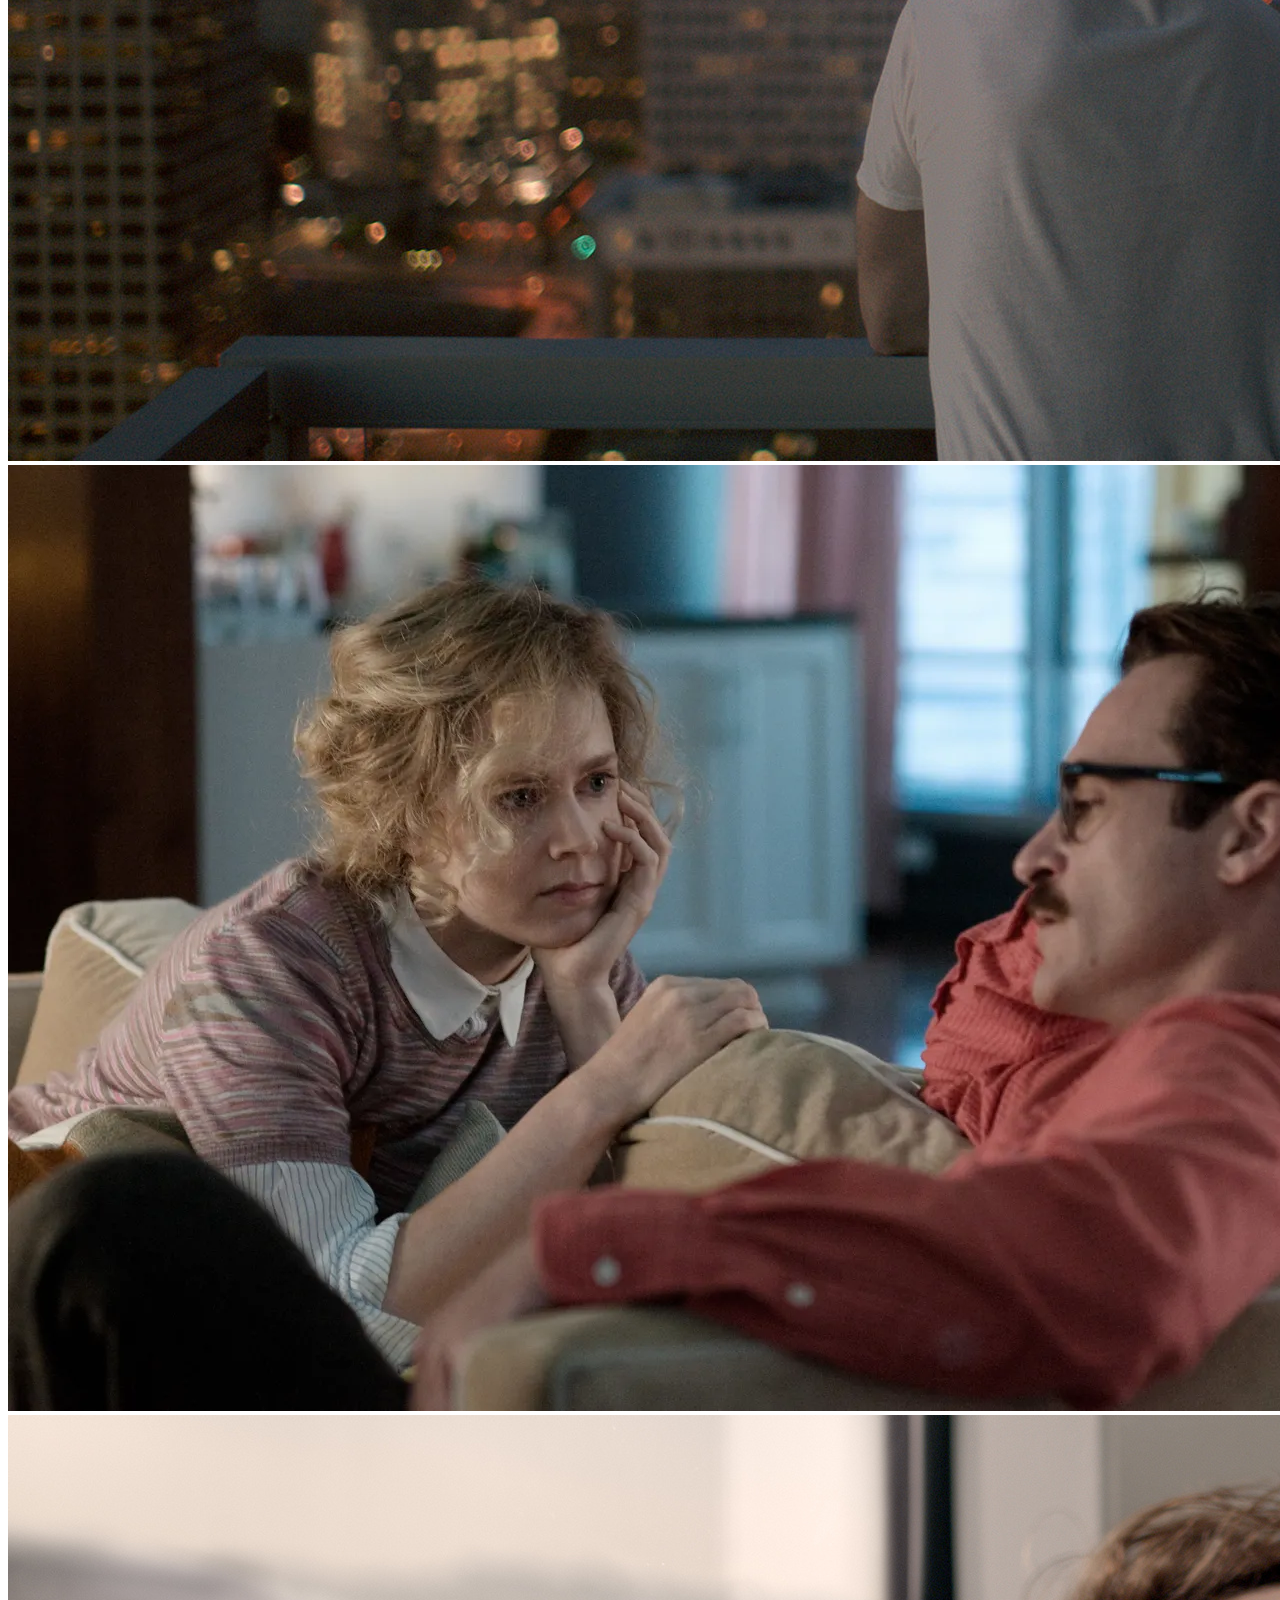
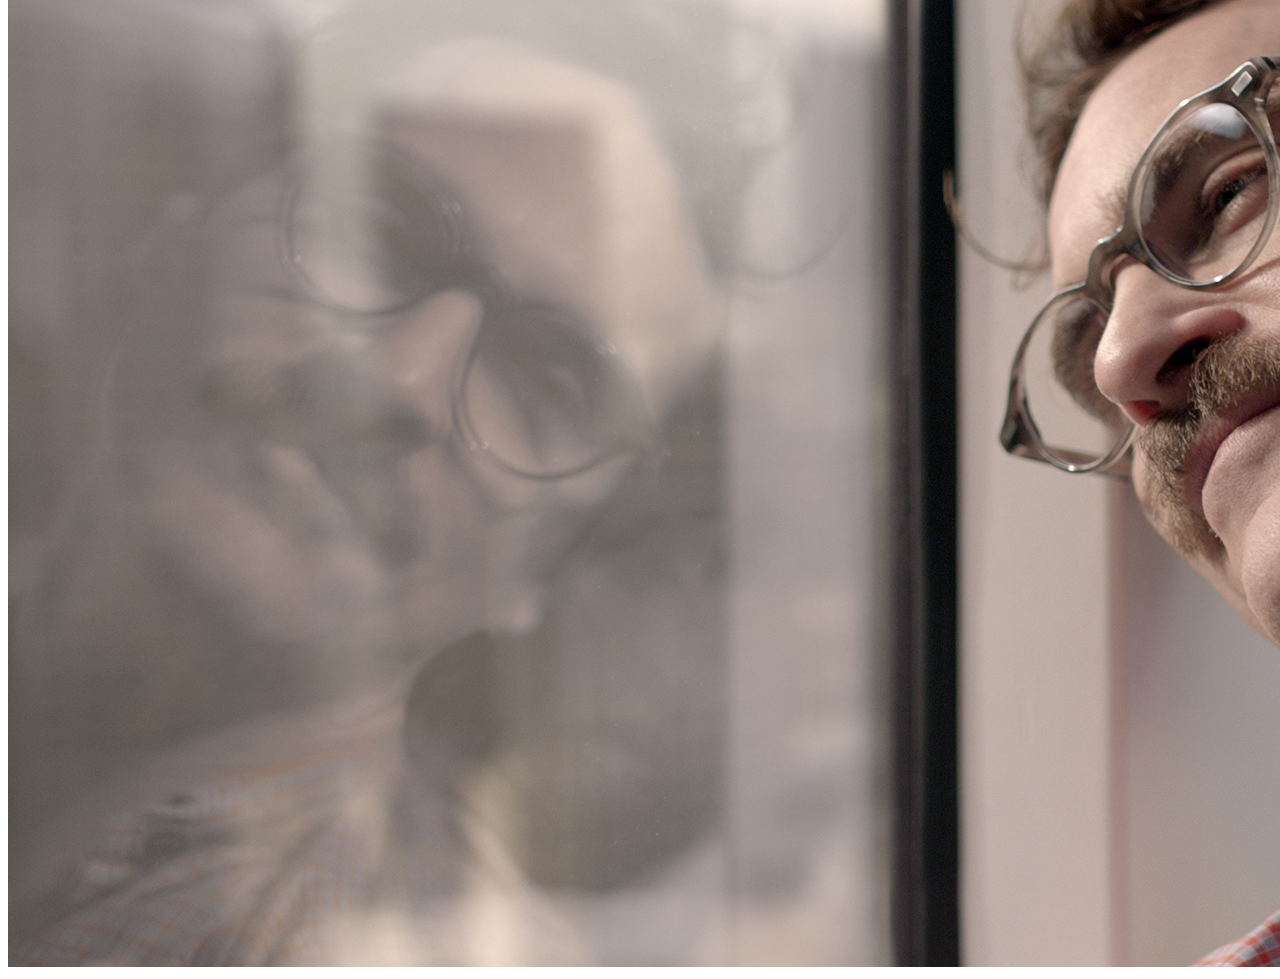
==== commit 2470763b: "Update Jianxuan.html" ====
--- a/Jianxuan.html
+++ b/Jianxuan.html
@@ -11,7 +11,7 @@
         <nav>
             <ul>
                 <li><a href = "index.html">Home</a></li>
-                <li><a href  = "Jianxuan.html">Jianxuan</a>"</li>
+                <li><a href  = "Jianxuan.html">Jianxuan</a></li>
                 <li><a href = "vikram.html" >vikram </a></li>
             </ul>
         </nav>
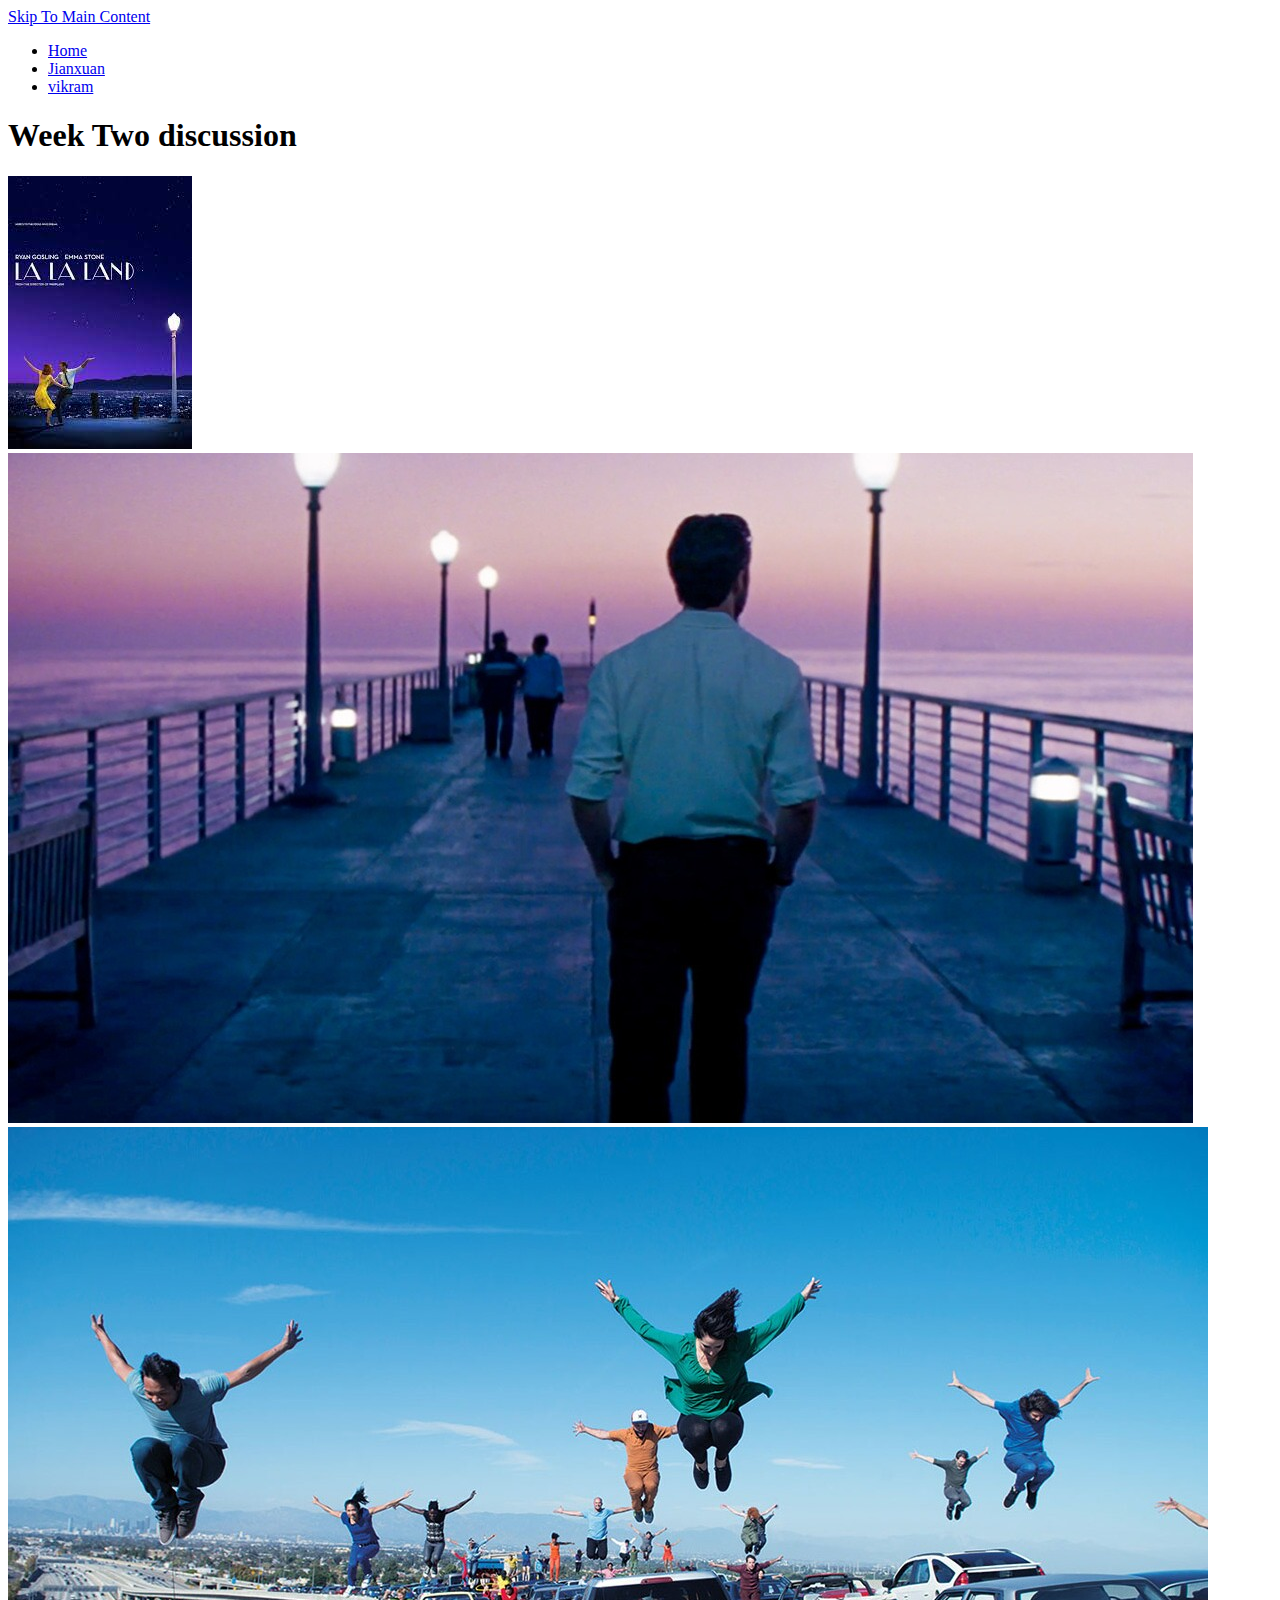
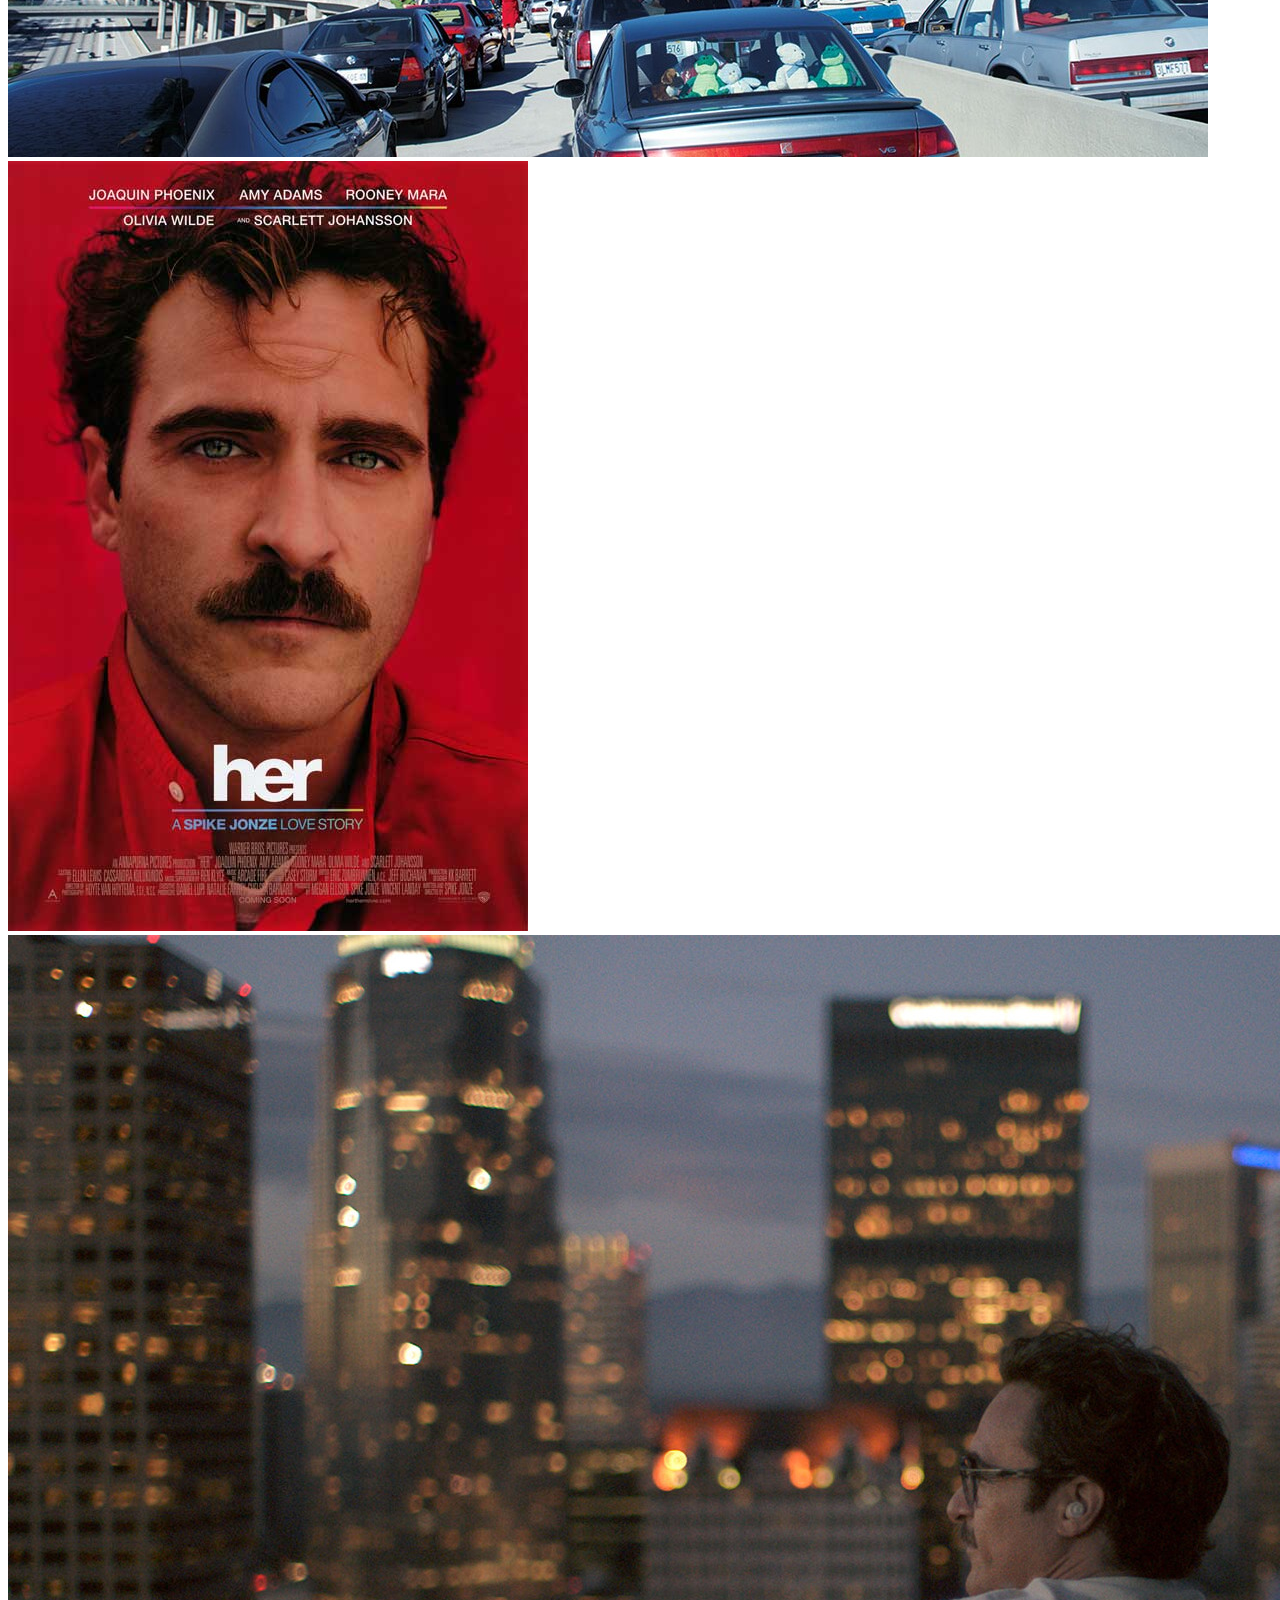
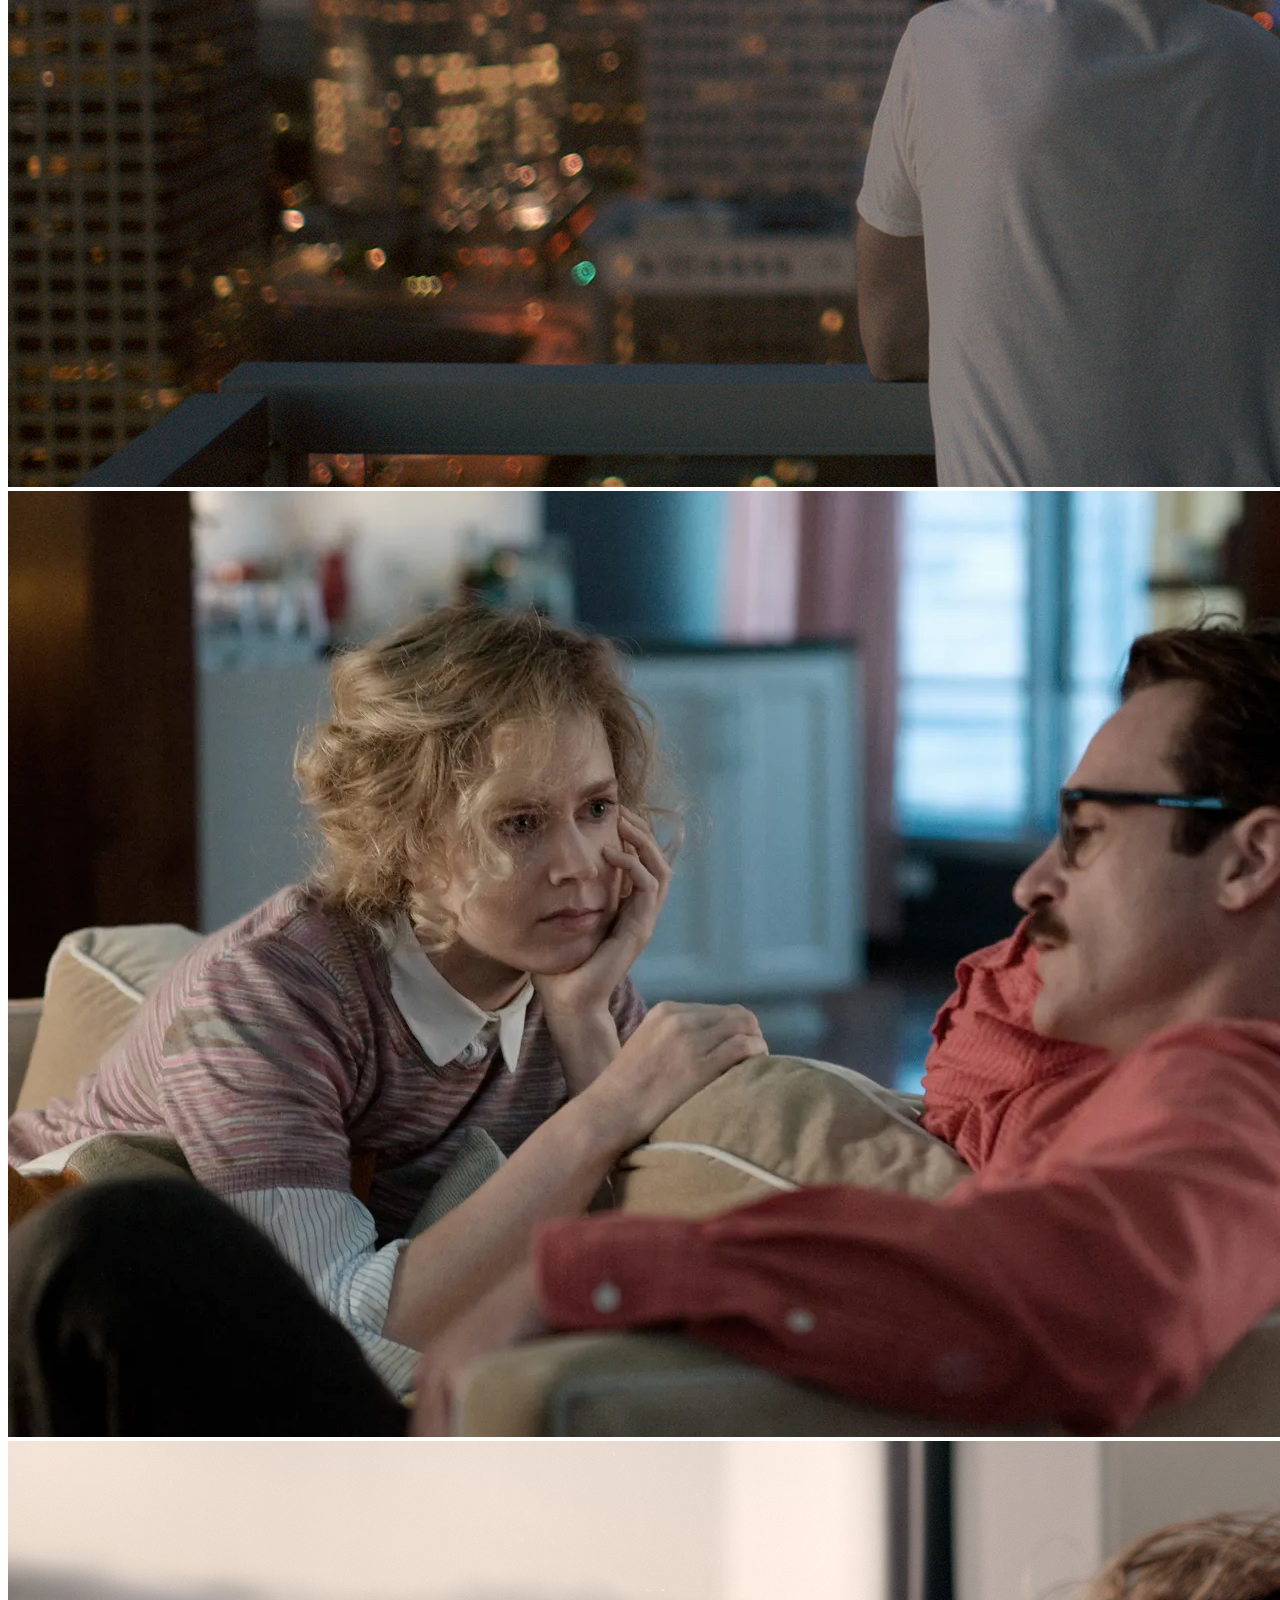
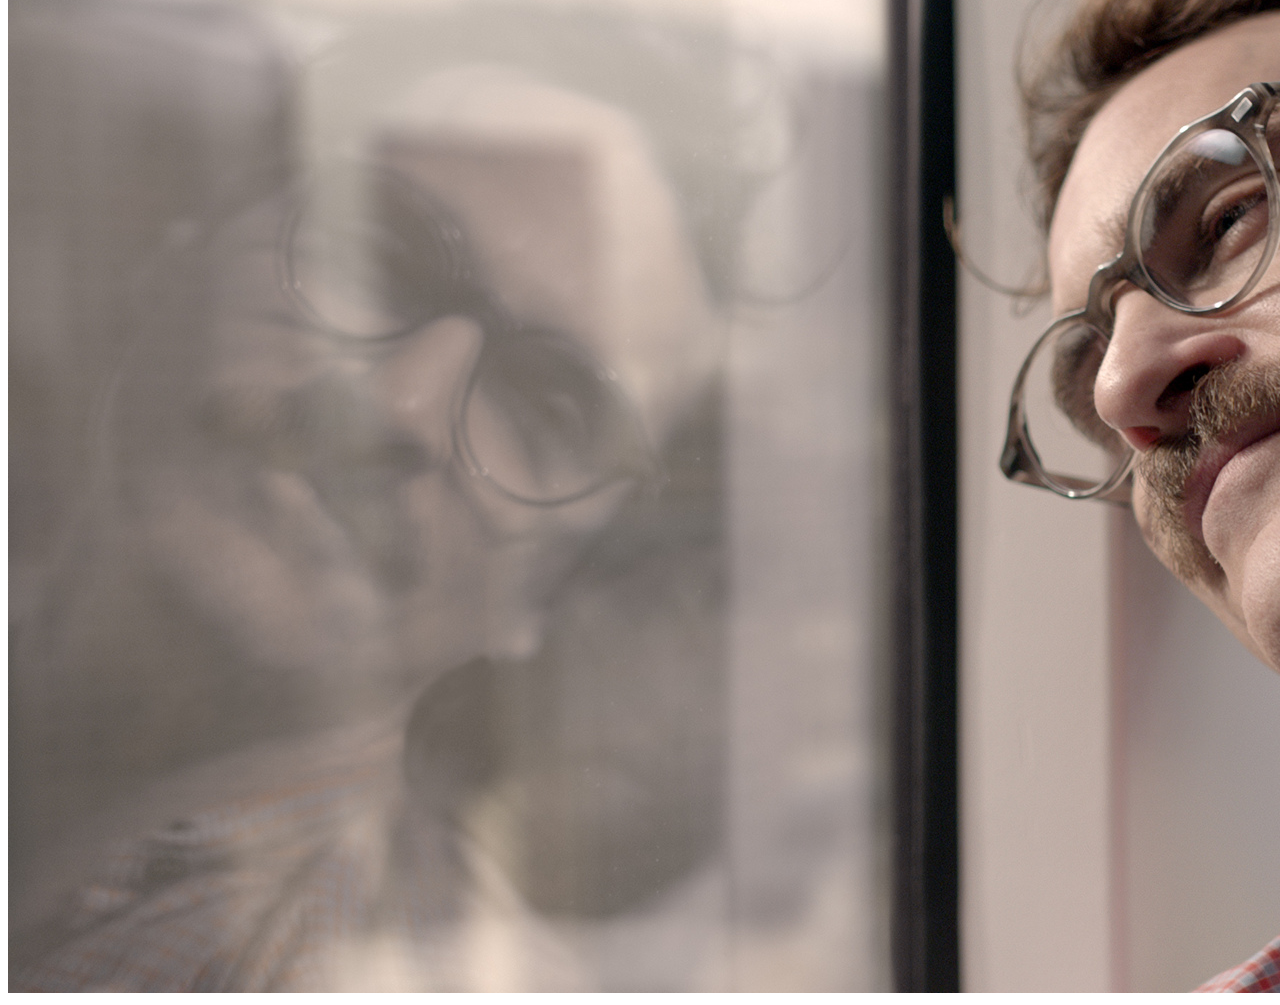
==== commit 39c0aa13: "Add files via upload" ====
--- a/Jianxuan.html
+++ b/Jianxuan.html
@@ -4,9 +4,12 @@
     <meta charset="UTF-8">
     <meta http-equiv="X-UA-Compatible" content="IE=edge">
     <meta name="viewport" content="width=device-width, initial-scale=1.0">
+    <link rel="stylesheet" href="css/style.css">
     <title>Document</title>
 </head>
 <body>
+    <a href="#main">Skip To Main Content</a>
+
     <header>
         <nav>
             <ul>
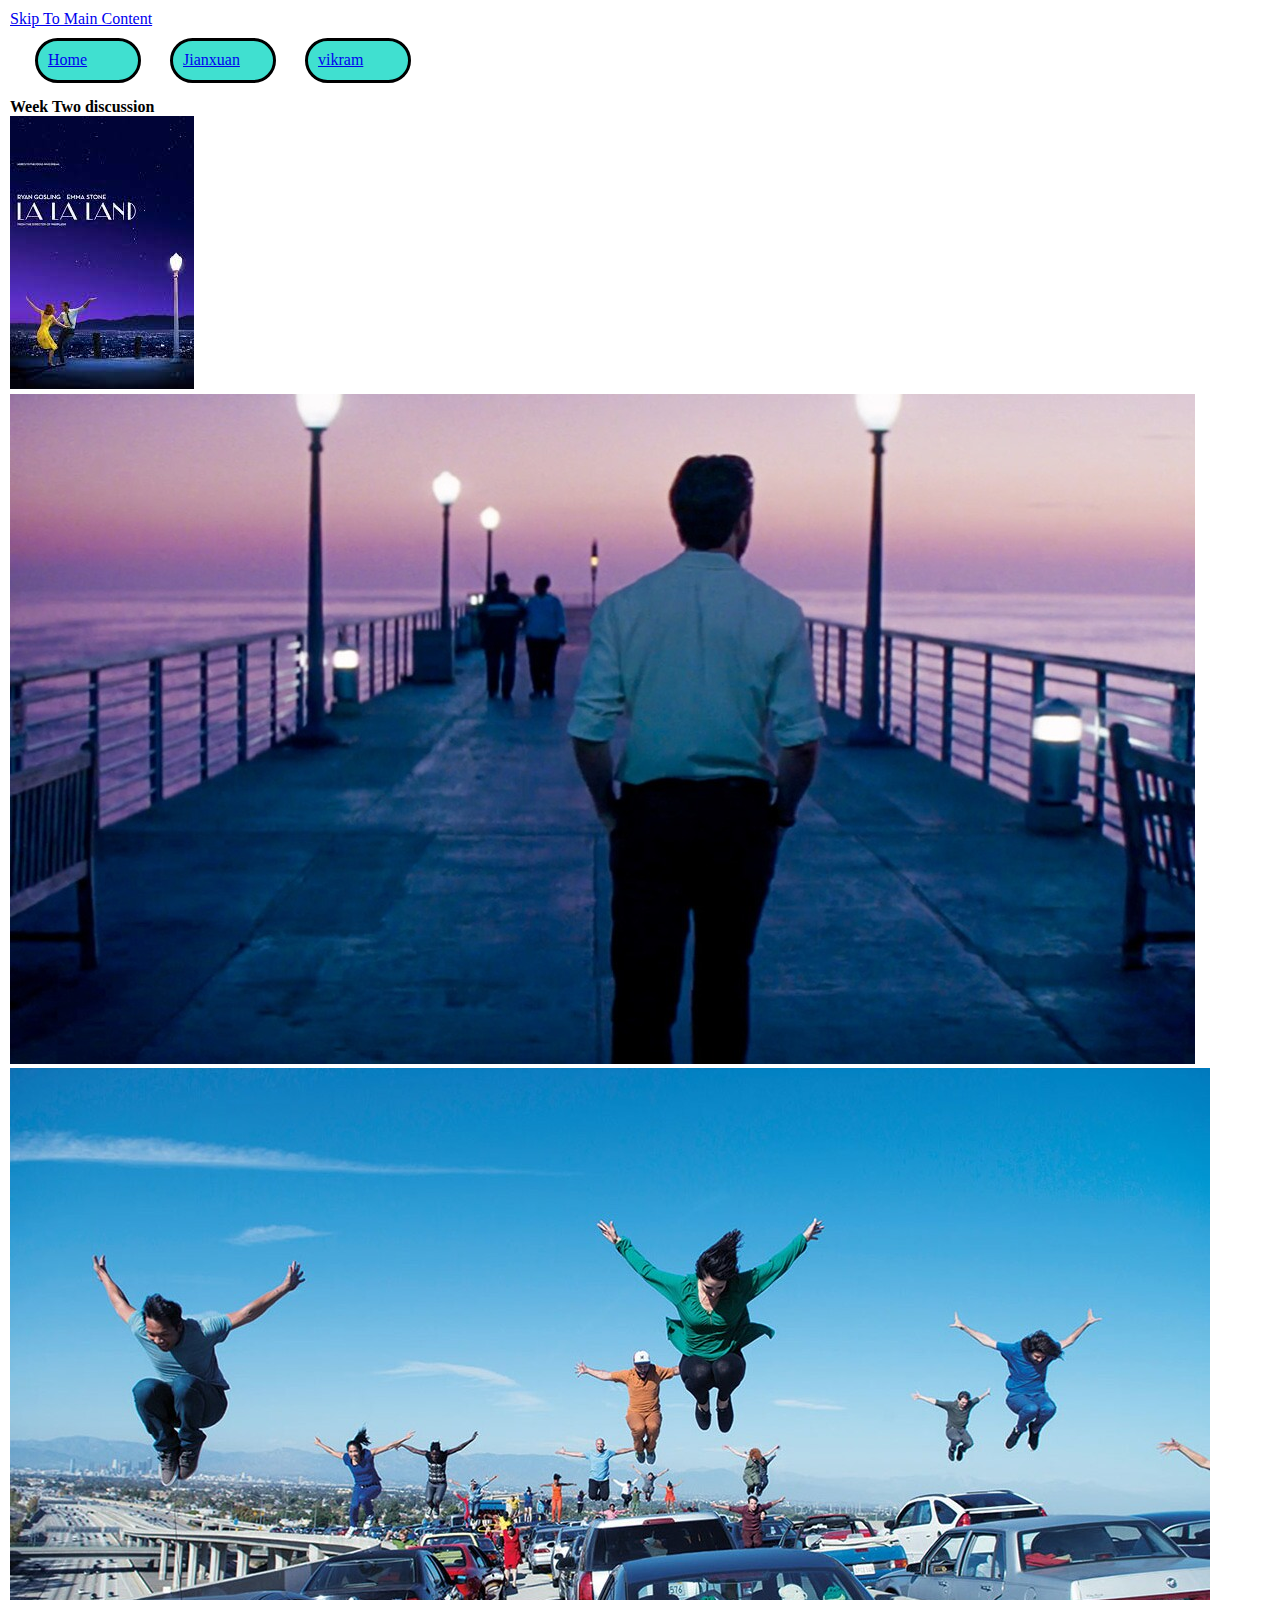
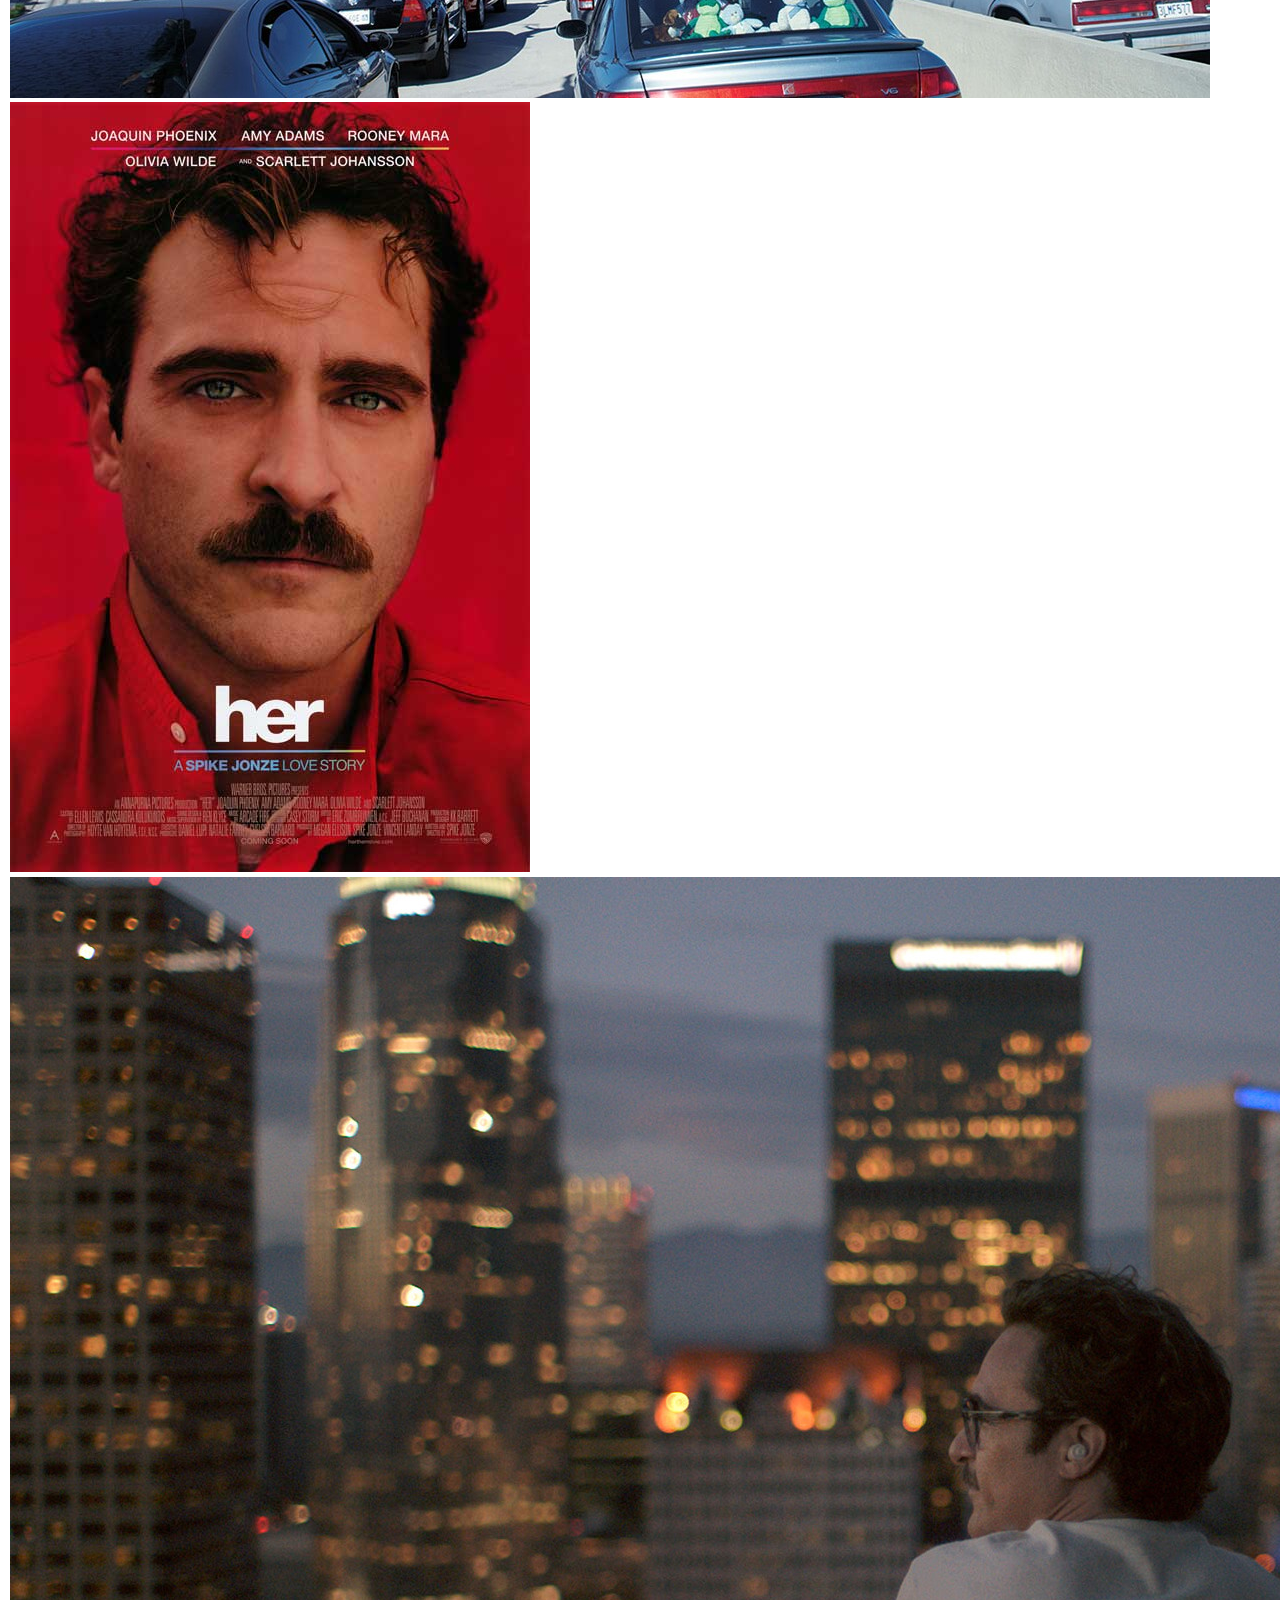
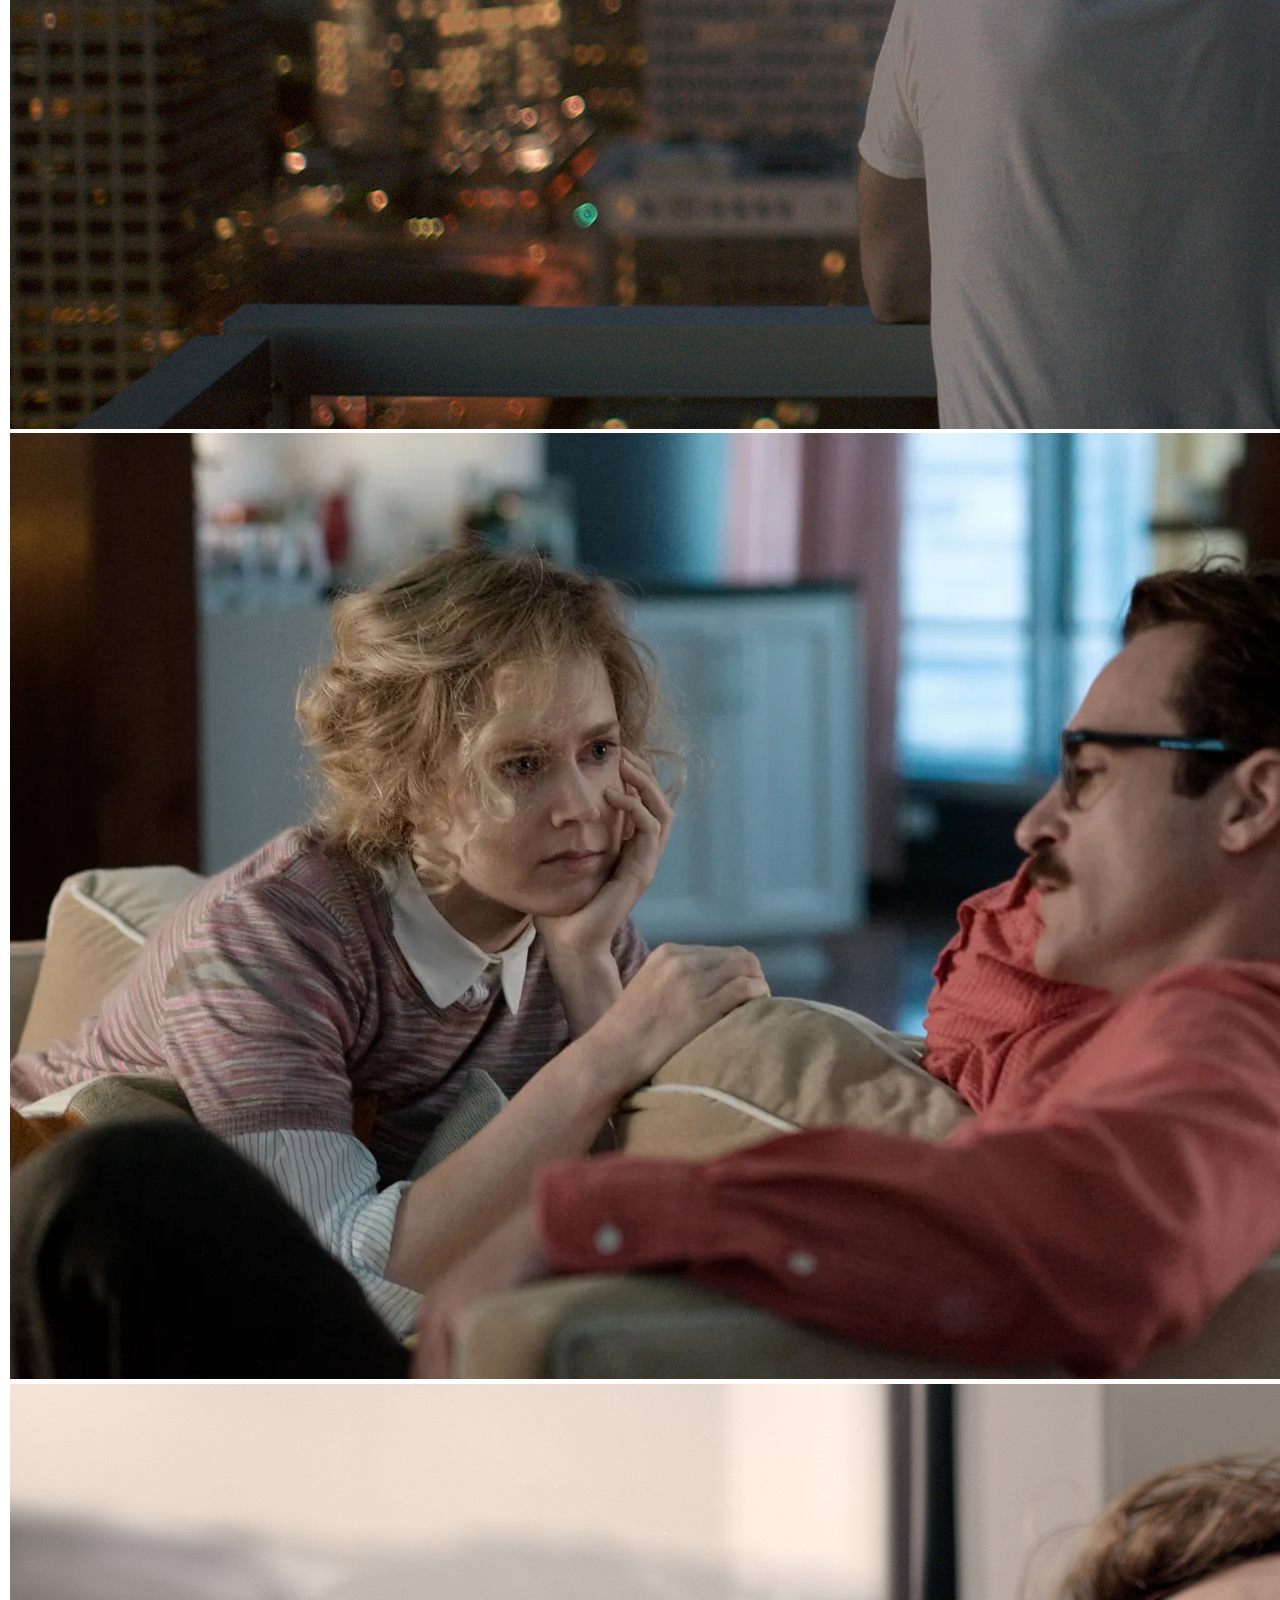
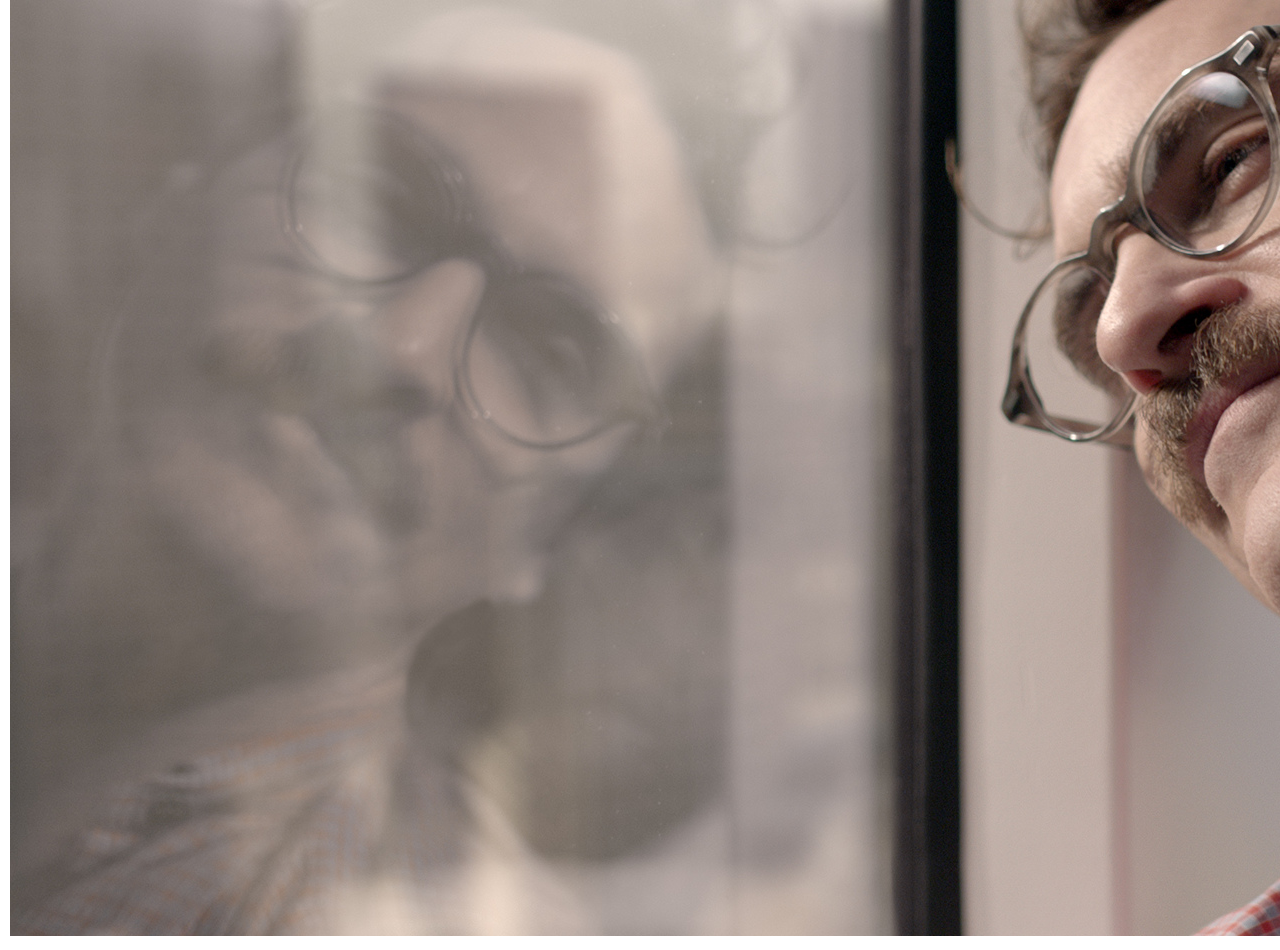
==== commit 84ef6bc9: "Add files via upload" ====
--- a/Jianxuan.html
+++ b/Jianxuan.html
@@ -4,12 +4,13 @@
     <meta charset="UTF-8">
     <meta http-equiv="X-UA-Compatible" content="IE=edge">
     <meta name="viewport" content="width=device-width, initial-scale=1.0">
-    <link rel="stylesheet" href="css/style.css">
+    <link rel="stylesheet" href="css/html5reset.css"> 
+    <link rel="stylesheet" href="css/jianxuan.css"> 
+    <link rel="stylesheet" href="css/vikram.css">
     <title>Document</title>
 </head>
 <body>
     <a href="#main">Skip To Main Content</a>
-
     <header>
         <nav>
             <ul>
--- a/css/jianxuan.css
+++ b/css/jianxuan.css
@@ -0,0 +1,26 @@
+body{
+    margin:5px;
+    padding:5px;
+    line-height:1.15;
+ }
+  
+ h1,h2, h3{
+    font-weight: bold;
+    margin-top:15px;
+  
+ }
+ ul li{
+    margin-left: 25px;
+    list-style-type: upper-roman;
+ }
+ 
+ nav li{
+   display: inline-block;
+   width: 80px;
+   background-color: aqua;
+   padding: 10px;
+   border: 3px solid black;
+   border-radius: 20px;
+   margin-top: 10px;
+ }
+ --- a/css/vikram.css
+++ b/css/vikram.css
@@ -0,0 +1,35 @@
+body{
+    margin:5px;
+    padding:5px;
+    line-height:1.15;
+ }
+  
+ h1,h2, h3{
+    font-weight: bold;
+    margin-top:15px;
+  
+ }
+ ul li{
+    margin-left: 25px;
+    list-style-type: upper-roman;
+
+
+ }
+ 
+ nav li{
+
+   display: inline-block;
+   width: 80px;
+   background-color: turquoise;
+   padding: 10px;
+   border: 3px solid black;
+   border-radius: 25px;
+   
+
+
+
+
+
+ }
+ 
+ ignore 5 and 6